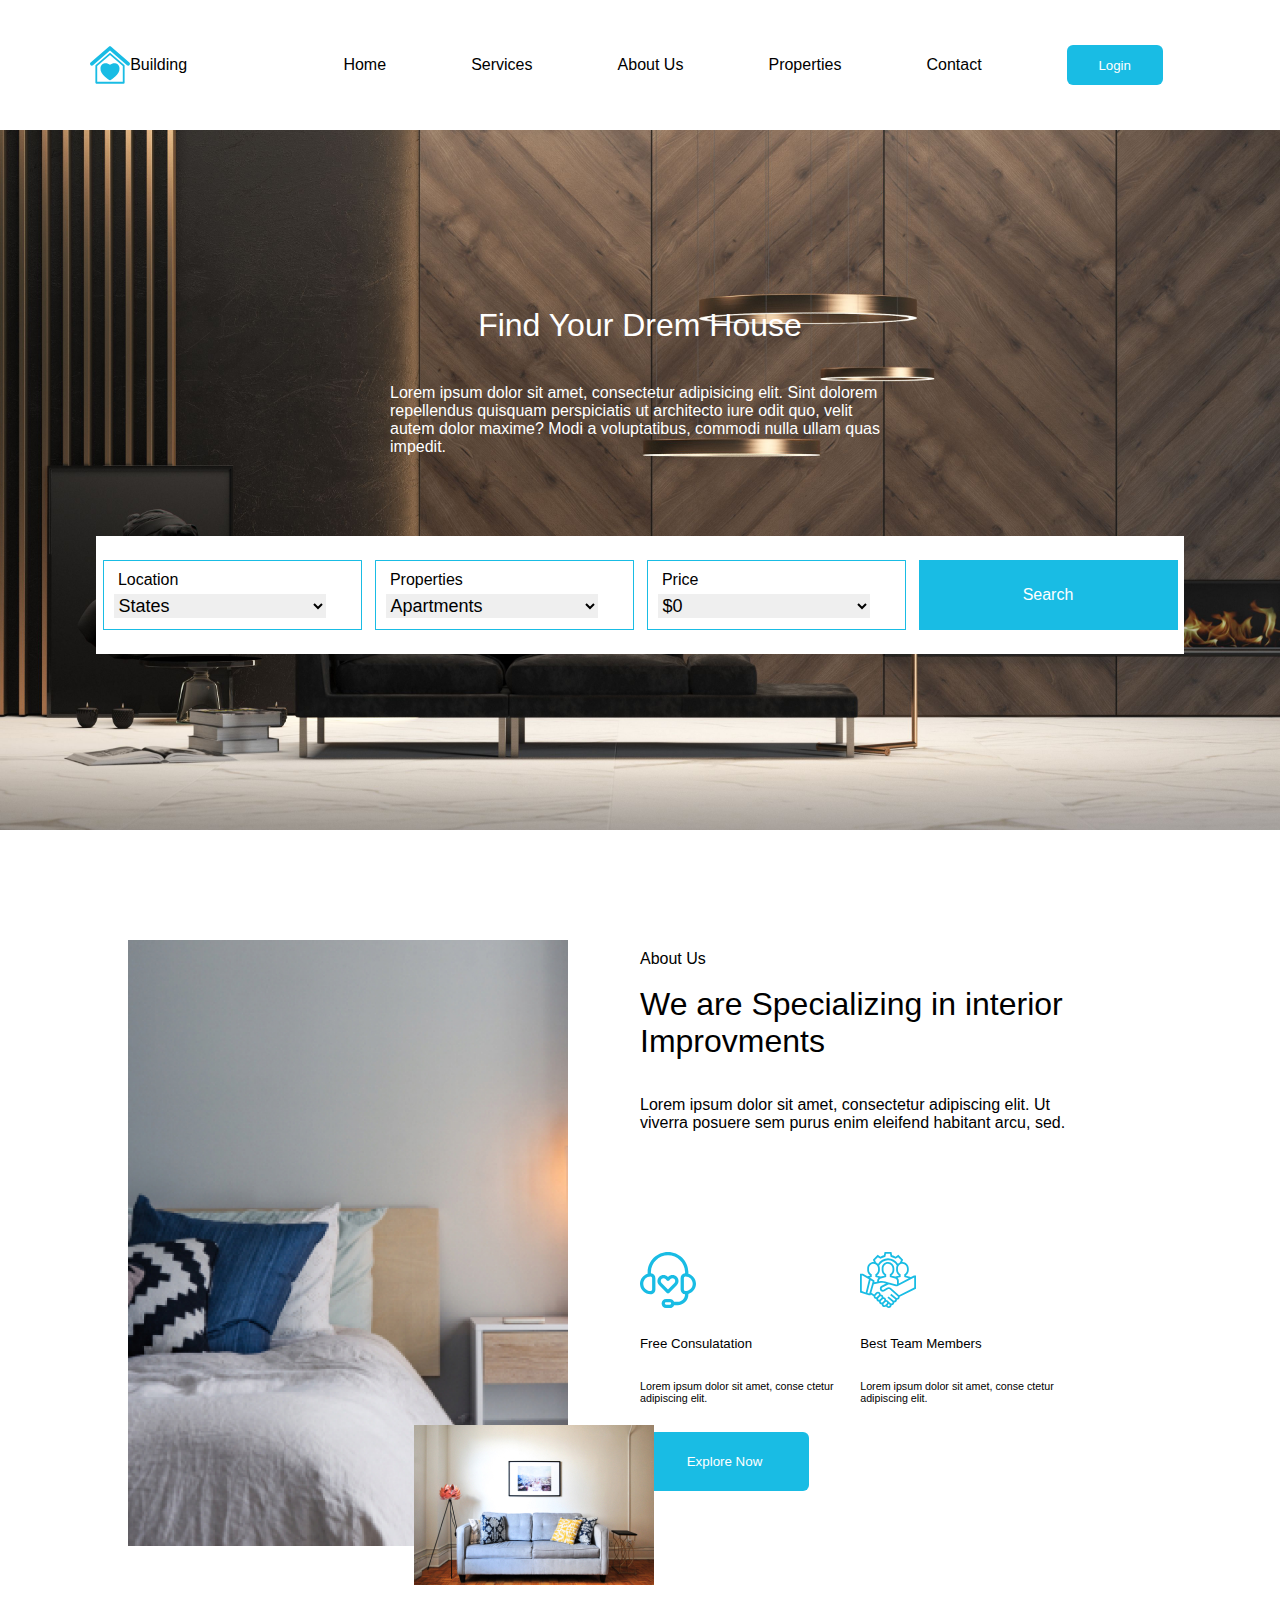
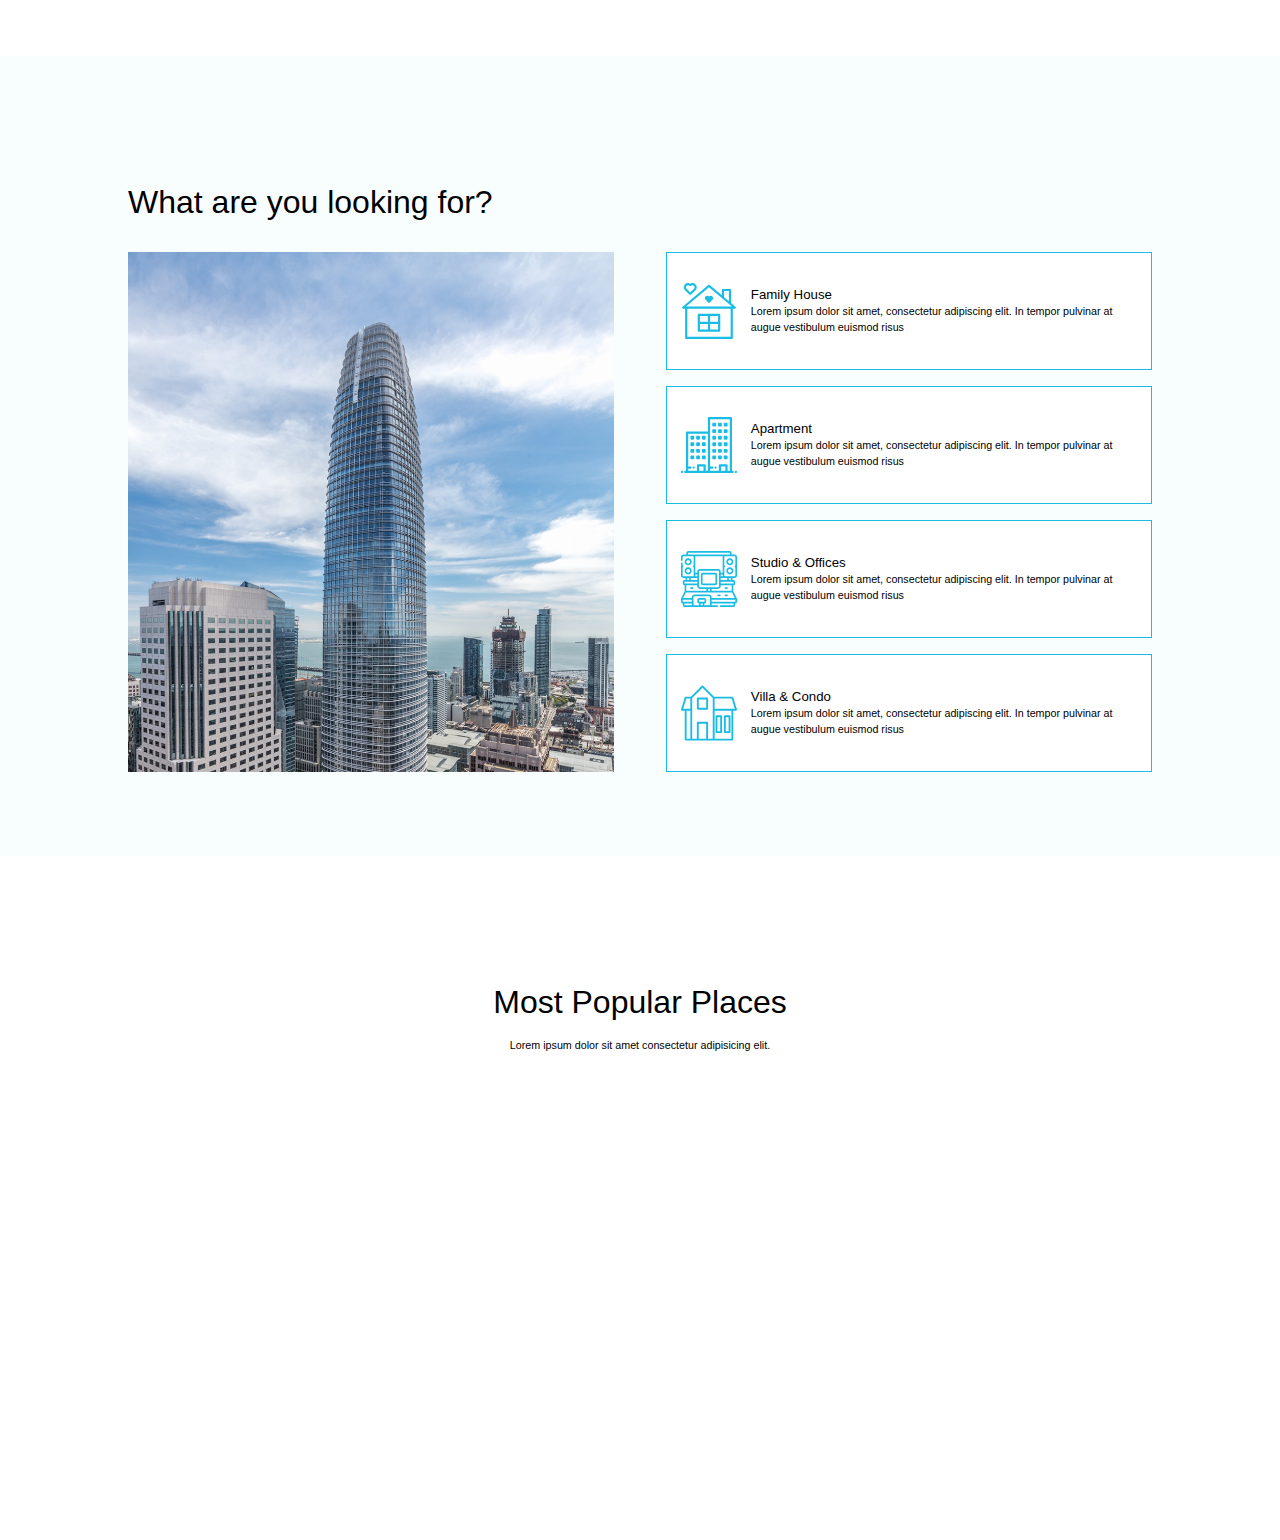
==== cssfigma.html @ 84c7bec8 "popular places section started" ====
<!DOCTYPE html>
<html lang="en">
  <head>
    <meta charset="UTF-8" />
    <meta name="viewport" content="width=device-width, initial-scale=1.0" />
    <title>Figma Project 1</title>
    <link rel="preconnect" href="https://fonts.googleapis.com" />
    <link rel="preconnect" href="https://fonts.gstatic.com" crossorigin />
    <link
      href="https://fonts.googleapis.com/css2?family=Rubik:wght@300&display=swap"
      rel="stylesheet"
    />
    <link rel="stylesheet" href="./cssfigma.css" />
  </head>
  <body>
    <div class="container">
      <!-- Navbar -->
      <div class="navbar">
        <div class="logo">
          <img src="./huoseLogo.svg" alt="logo" />
          Building
        </div>
        <div class="menu">
          <div class="navMenu">Home</div>
          <div class="navMenu">Services</div>
          <div class="navMenu">About Us</div>
          <div class="navMenu">Properties</div>
          <div class="navMenu">Contact</div>
          <button type="submit" class="genericButton">Login</button>
        </div>
      </div>

      <!-- Navbar end -->
      <!-- Header -->
      <div class="header">
        <div class="headerText">
          <h1>Find Your Drem House</h1>
          <p>
            Lorem ipsum dolor sit amet, consectetur adipisicing elit. Sint
            dolorem repellendus quisquam perspiciatis ut architecto iure odit
            quo, velit autem dolor maxime? Modi a voluptatibus, commodi nulla
            ullam quas impedit.
          </p>
        </div>
        <div class="searchdiv">
          <div class="sort1">
            <p>Location</p>
            <select class="selectLocation">
              <option value="1">California</option>
              <option value="2">Colorado</option>
              <option value="3">Washington</option>
              <option value="4" selected>States</option>
            </select>
          </div>
          <div class="sort1">
            <p>Properties</p>
            <select class="selectLocation">
              <option value="1">Delux</option>
              <option value="2">Luxury</option>
              <option value="3">Studio</option>
              <option value="4" selected>Apartments</option>
            </select>
          </div>
          <div class="sort1">
            <p>Price</p>
            <select class="selectLocation">
              <option value="1">$10,000-$12,000</option>
              <option value="2">$13,000-$15,000</option>
              <option value="3">$16,000-$20,000</option>
              <option value="4" selected>$0</option>
            </select>
          </div>
          <div class="searchBtn">Search</div>
        </div>
      </div>
      <!-- Header ends -->
      <!-- About Us -->
      <div class="aboutUs">
        <div class="about">
          <div class="aboutLeft">
            <div class="leftMini"></div>
          </div>
          <div div class="aboutRight">
            <p>About Us</p>
            <div class="rightUp">
              <br />
              <h1>We are Specializing in interior Improvments</h1>
              <br />
              <br />
              Lorem ipsum dolor sit amet, consectetur adipiscing elit. Ut
              viverra posuere sem purus enim eleifend habitant arcu, sed.
            </div>
            <div class="rightBtm">
              <div class="bottomRight">
                <img
                  class="supportsvg"
                  src="./support 1.svg"
                  alt="Support svg"
                />
                <h5>Free Consulatation</h5>
                <h6>
                  Lorem ipsum dolor sit amet, conse ctetur adipiscing elit.
                </h6>
                <button type="button" id="cons" class="genericButton">
                  Explore Now
                </button>
              </div>
              <div class="bottomRight">
                <img id="spt" src="./team 1.svg" alt="Team svg" />
                <h5>Best Team Members</h5>
                <h6>
                  Lorem ipsum dolor sit amet, conse ctetur adipiscing elit.
                </h6>
              </div>
            </div>
          </div>
        </div>
      </div>
      <!-- About Us ends -->
      <!-- What r u looking for start -->
      <div class="lookingFor">
        <h1>What are you looking for?</h1>
        <div class="lookingforInfo">
          <div class="lookLeft"></div>
          <div class="lookRight">
            <div class="houseInfo">
              <img
                class="supportsvg"
                src="./FamilyHouse.svg"
                alt="Family House"
              />
              <div class="innerLooking">
                <h5>Family House</h5>
                <h6>
                  Lorem ipsum dolor sit amet, consectetur adipiscing elit. In
                  tempor pulvinar at augue vestibulum euismod risus
                </h6>
              </div>
            </div>
            <div class="houseInfo">
              <img class="supportsvg" src="./Apartments.svg" alt="Apartments" />
              <div class="innerLooking">
                <h5>Apartment</h5>
                <h6>
                  Lorem ipsum dolor sit amet, consectetur adipiscing elit. In
                  tempor pulvinar at augue vestibulum euismod risus
                </h6>
              </div>
            </div>
            <div class="houseInfo">
              <img class="supportsvg" src="./StudioApt.svg" alt="Studio" />
              <div class="innerLooking">
                <h5>Studio & Offices</h5>
                <h6>
                  Lorem ipsum dolor sit amet, consectetur adipiscing elit. In
                  tempor pulvinar at augue vestibulum euismod risus
                </h6>
              </div>
            </div>
            <div class="houseInfo">
              <img class="supportsvg" src="./Villa.svg" alt="Villa" />
              <div class="innerLooking">
                <h5>Villa & Condo</h5>
                <h6>
                  Lorem ipsum dolor sit amet, consectetur adipiscing elit. In
                  tempor pulvinar at augue vestibulum euismod risus
                </h6>
              </div>
            </div>
          </div>
        </div>
      </div>
      <!-- what r u looking for end -->
      <!-- Most Popular Places started -->
      <div class="popularPlaces">
        <h1>Most Popular Places</h1>
        <br />
        <h6>Lorem ipsum dolor sit amet consectetur adipisicing elit.</h6>
      </div>
      <!-- Most Popular Places ended -->
    </div>
  </body>
</html>
---- cssfigma.css ----
* {
  padding: 0;
  margin: 0;
  box-sizing: border-box;
  font-family: "Roboto", sans-serif;
  font-weight: normal;
}
.container {
  width: 100%;
  height: 100%;
  display: flex;
  flex-direction: column;
}
.navbar {
  display: flex;
  width: 100%;
  height: 130px;
  /* align-items: center;
  justify-content: space-around;
  font-weight: 300;
  /* flex: 1; */
  /* gap: 40px; */
  display: flex;
  padding: 2%;
  /* background-color: #8ad1e2; */
}
.logo {
  flex: 1;
  display: flex;
  align-items: center;
  justify-content: center;
}
.menu {
  display: flex;
  flex: 4;
  flex-direction: row;
  align-items: center;
  padding: 0 4%;
  justify-content: space-around;
}

.genericButton {
  width: 96px;
  height: 40px;
  border-radius: 6px;
  outline: none;
  border: none;
  background-color: #19bce4;
  color: #fff;
}
.header {
  width: 100%;
  height: 700px;
  background-image: url(./newfig1.jpeg);
  background-size: cover;
  /* position: relative; */
  color: #fff;
  display: flex;
  flex-direction: column;
  justify-content: center;
  align-items: center;
  gap: 80px;
}
.headerText {
  /* margin-top: -200px; */
  display: flex;
  flex-direction: column;
  justify-content: center;
  align-items: center;
  width: 500px;
  flex-wrap: wrap;
  gap: 40px;
}
.searchdiv {
  width: 85%;
  display: flex;
  /* margin-top: 100px; */
  height: 118px;
  background-color: #fff;
  align-items: center;
  color: #000;
  justify-content: space-around;
}
.searchBtn {
  width: 259px;
  height: 70px;
  display: flex;
  justify-content: center;
  align-items: center;
  background: #19bce4;
  color: #fff;
}
#cons {
  width: 169px;
  height: 59px;
}
.sort1 {
  border: 0.5px solid #19bce4;
  width: 259px;
  height: 70px;
  display: flex;
  flex-direction: column;
  justify-content: center;
  align-items: flex-start;
  padding: 1%;
  gap: 5px;
  border-radius: 0.5px;
}
.sort1 > p {
  margin-left: 1.5%;
}
.selectLocation {
  outline: none;
  border: none;
  flex: 1;
  font-size: 18px;
  width: 90%;
  padding: 0px;
}
.aboutUs {
  width: 100%;
  height: 826px;
  display: flex;
  justify-content: center;
  align-items: center;
}
.about {
  width: 80%;
  height: 606px;

  display: flex;
  flex-direction: row;
}
.aboutLeft {
  background-image: url(./interior.jpg);
  background-size: cover;
  flex: 1;
  background-repeat: no-repeat;
  position: relative;
}
.leftMini {
  position: absolute;
  background-image: url(./smalljp.jpg);
  background-size: cover;
  width: 240px;
  height: 160px;
  top: 80%;
  left: 65%;
}
.aboutRight {
  flex: 1;
  padding: 1% 7%;
  display: flex;
  flex-direction: column;
}
.rightUp {
  flex: 1;
  flex-wrap: wrap;
}
.rightBtm {
  display: flex;
  flex-direction: row;
  flex: 1;
}
.bottomRight {
  flex: 1;
  display: flex;
  flex-direction: column;
  gap: 10%;
}

.supportsvg {
  width: 56px;
  height: 56px;
}
#spt {
  width: 56px;
  height: 56px;
}
.lookingFor {
  width: 100%;
  height: 800px;
  background-color: #f8fdfe;
  padding: 10% 10% 5% 10%;
}
.lookingforInfo {
  width: 100%;
  height: 520px;
  margin-top: 3%;
  /* background: #000; */
  display: flex;
  flex-direction: row;
  gap: 5%;
}
.lookLeft {
  flex: 1;
  background-image: url(./R.jpeg);
  background-size: cover;
  background-repeat: no-repeat;
}
.lookRight {
  flex: 1;
  display: flex;
  flex-direction: column;
  justify-content: space-between;
}
.houseInfo {
  width: 100%;
  height: 118px;
  background: #fff;
  border: 0.5px solid #19bce4;
  display: flex;
  align-items: center;
  padding: 3%;
  gap: 3%;
}
.innerLooking {
  width: 80%;
  display: flex;
  flex-direction: column;
  justify-content: center;
  height: 85%;
  line-height: 100%;
}
.popularPlaces {
  width: 100%;
  height: 684px;
  padding: 10%;
  text-align: center;
}
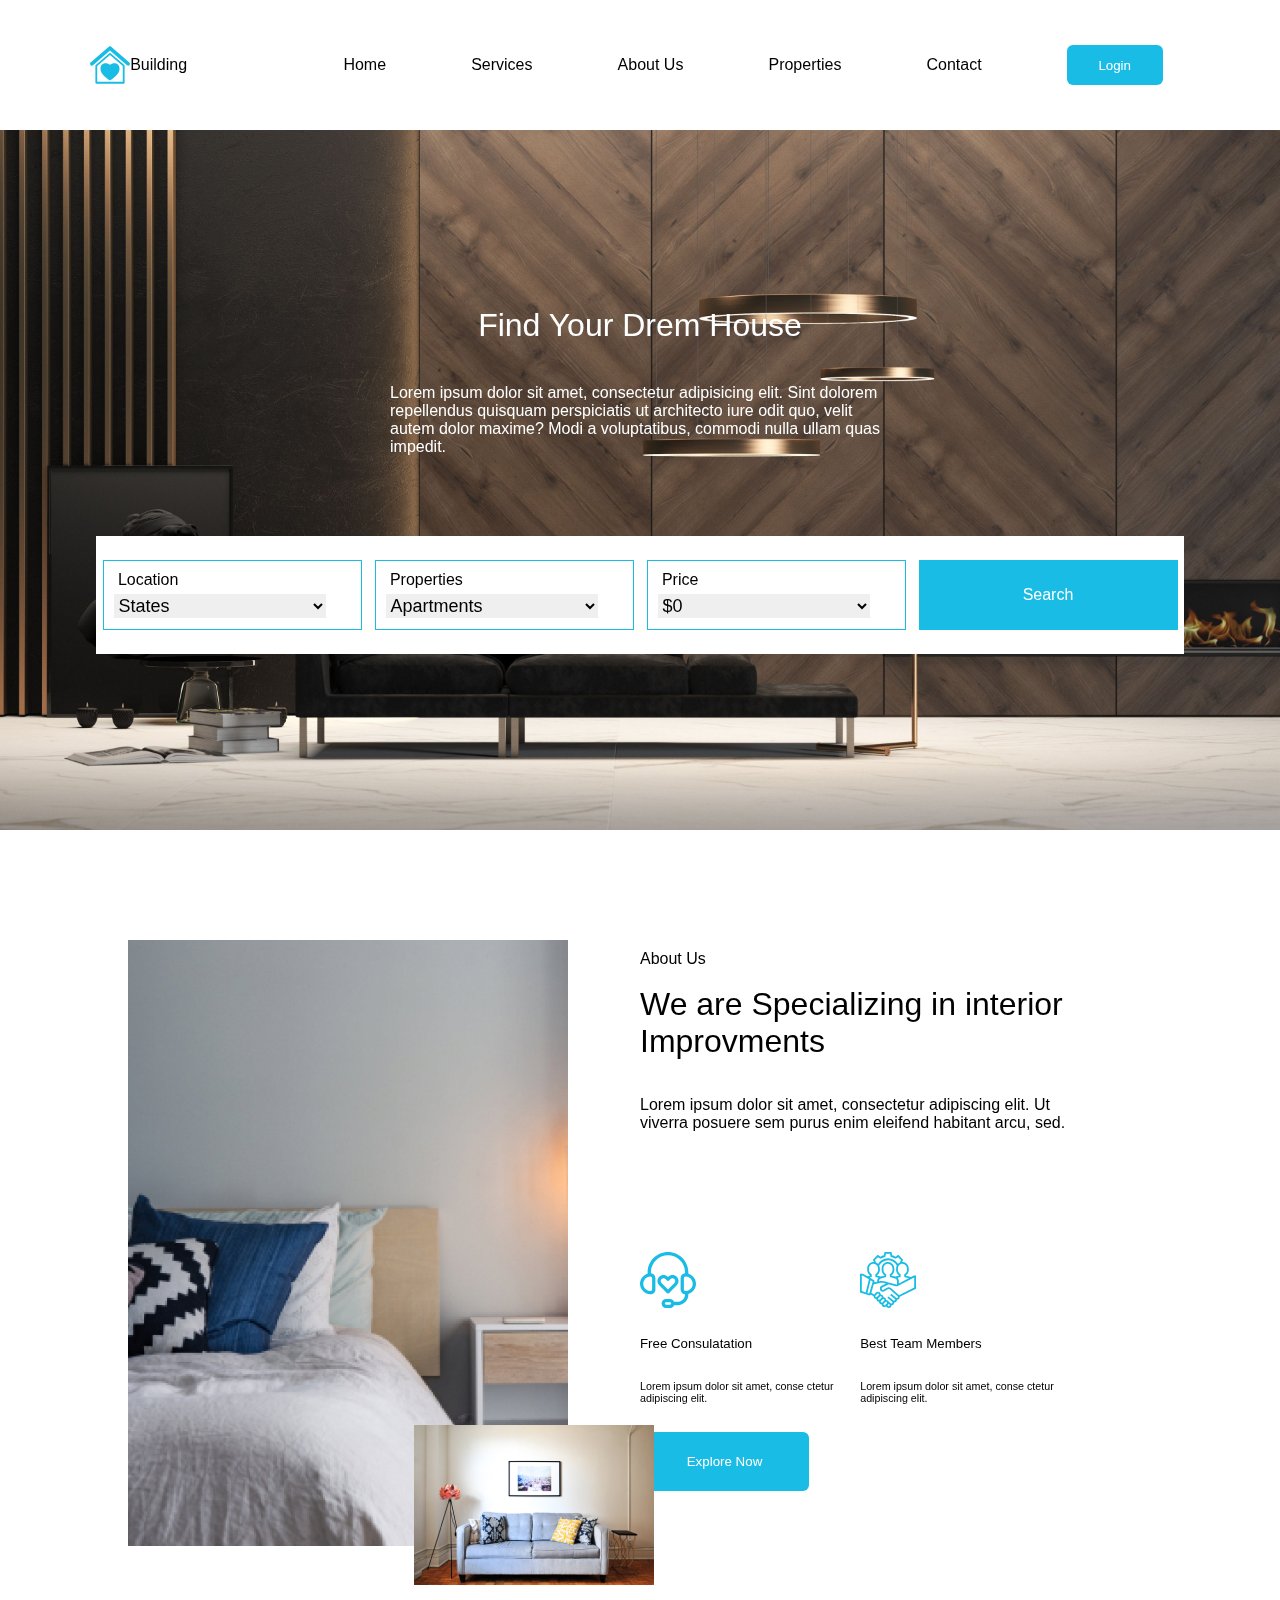
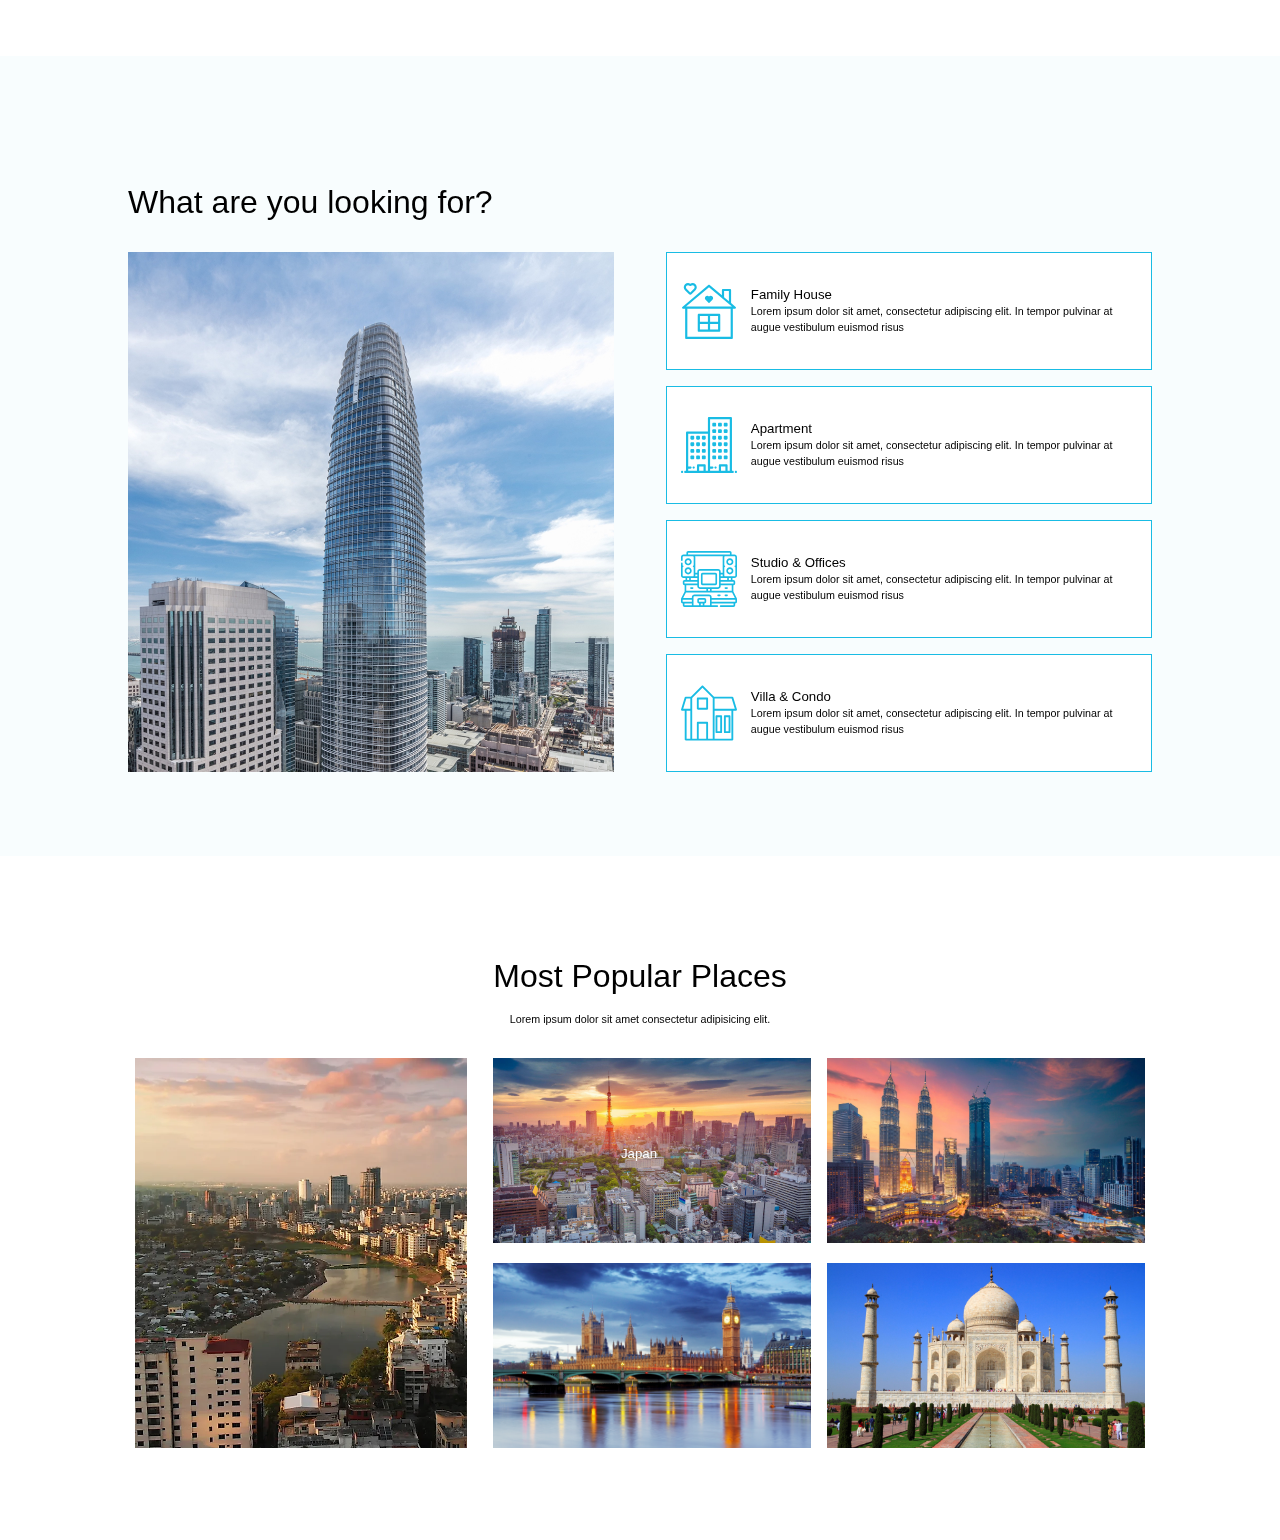
==== commit 5e115ed7: "cities editing" ====
--- a/cssfigma.html
+++ b/cssfigma.html
@@ -176,6 +176,23 @@
         <h1>Most Popular Places</h1>
         <br />
         <h6>Lorem ipsum dolor sit amet consectetur adipisicing elit.</h6>
+        <div class="cities">
+          <div class="citiesLeft"></div>
+          <div class="citiesRight">
+            <div class="top">
+              <div id="japan" class="ctyinfo">
+                <div class="blur">
+                  <h5>Japan</h5>
+                </div>
+              </div>
+              <div id="malasia" class="ctyinfo"></div>
+            </div>
+            <div class="btm">
+              <div id="london" class="ctyinfo"></div>
+              <div id="india" class="ctyinfo"></div>
+            </div>
+          </div>
+        </div>
       </div>
       <!-- Most Popular Places ended -->
     </div>
--- a/cssfigma.css
+++ b/cssfigma.css
@@ -225,6 +225,87 @@
 .popularPlaces {
   width: 100%;
   height: 684px;
+  padding: 8%;
+  text-align: center;
+}
+.cities {
+  width: 100%;
+  height: 95%;
+  display: flex;
+  flex-direction: row;
+  padding: 3%;
+  gap: 2.5%;
+}
+.citiesLeft {
+  flex: 1;
   padding: 10%;
-  text-align: center;
-}
+  background-image: url(./bangladesh.webp);
+  background-size: cover;
+  background-repeat: no-repeat;
+  gap: 10%;
+  position: relative;
+}
+.citiesRight {
+  flex: 5;
+
+  display: flex;
+  flex-direction: column;
+  gap: 5%;
+}
+.top {
+  display: flex;
+  flex-direction: row;
+  flex: 1;
+  gap: 2.5%;
+}
+.btm {
+  flex: 1;
+  display: flex;
+  flex-direction: row;
+  gap: 2.5%;
+}
+.ctyinfo {
+  width: 100%;
+  height: 100%;
+  flex: 1;
+}
+#japan {
+  background-image: url(./Japan.jpeg);
+  background-size: cover;
+  background-repeat: no-repeat;
+  position: relative;
+}
+#malasia {
+  background-image: url(./Malasia.jpeg);
+  background-size: cover;
+  background-repeat: no-repeat;
+  position: relative;
+}
+#london {
+  background-image: url(./London.jpeg);
+  background-size: cover;
+  background-repeat: no-repeat;
+  position: relative;
+}
+#india {
+  background-image: url(./tajmahal.jpeg);
+  background-size: cover;
+  background-repeat: no-repeat;
+  position: relative;
+}
+.blur {
+  /* Glassmorphism card effect */
+  display: flex;
+  align-items: center;
+  justify-content: center;
+  line-height: 3%;
+  color: #fff;
+  margin-top: 30%;
+  margin-left: 40%;
+  position: absolute;
+  backdrop-filter: blur(7px) saturate(153%);
+  -webkit-backdrop-filter: blur(7px) saturate(153%);
+  background-color: rgba(143, 150, 160, 0.63);
+  border-radius: 12px;
+  border: 1px solid rgba(255, 255, 255, 0.125);
+}
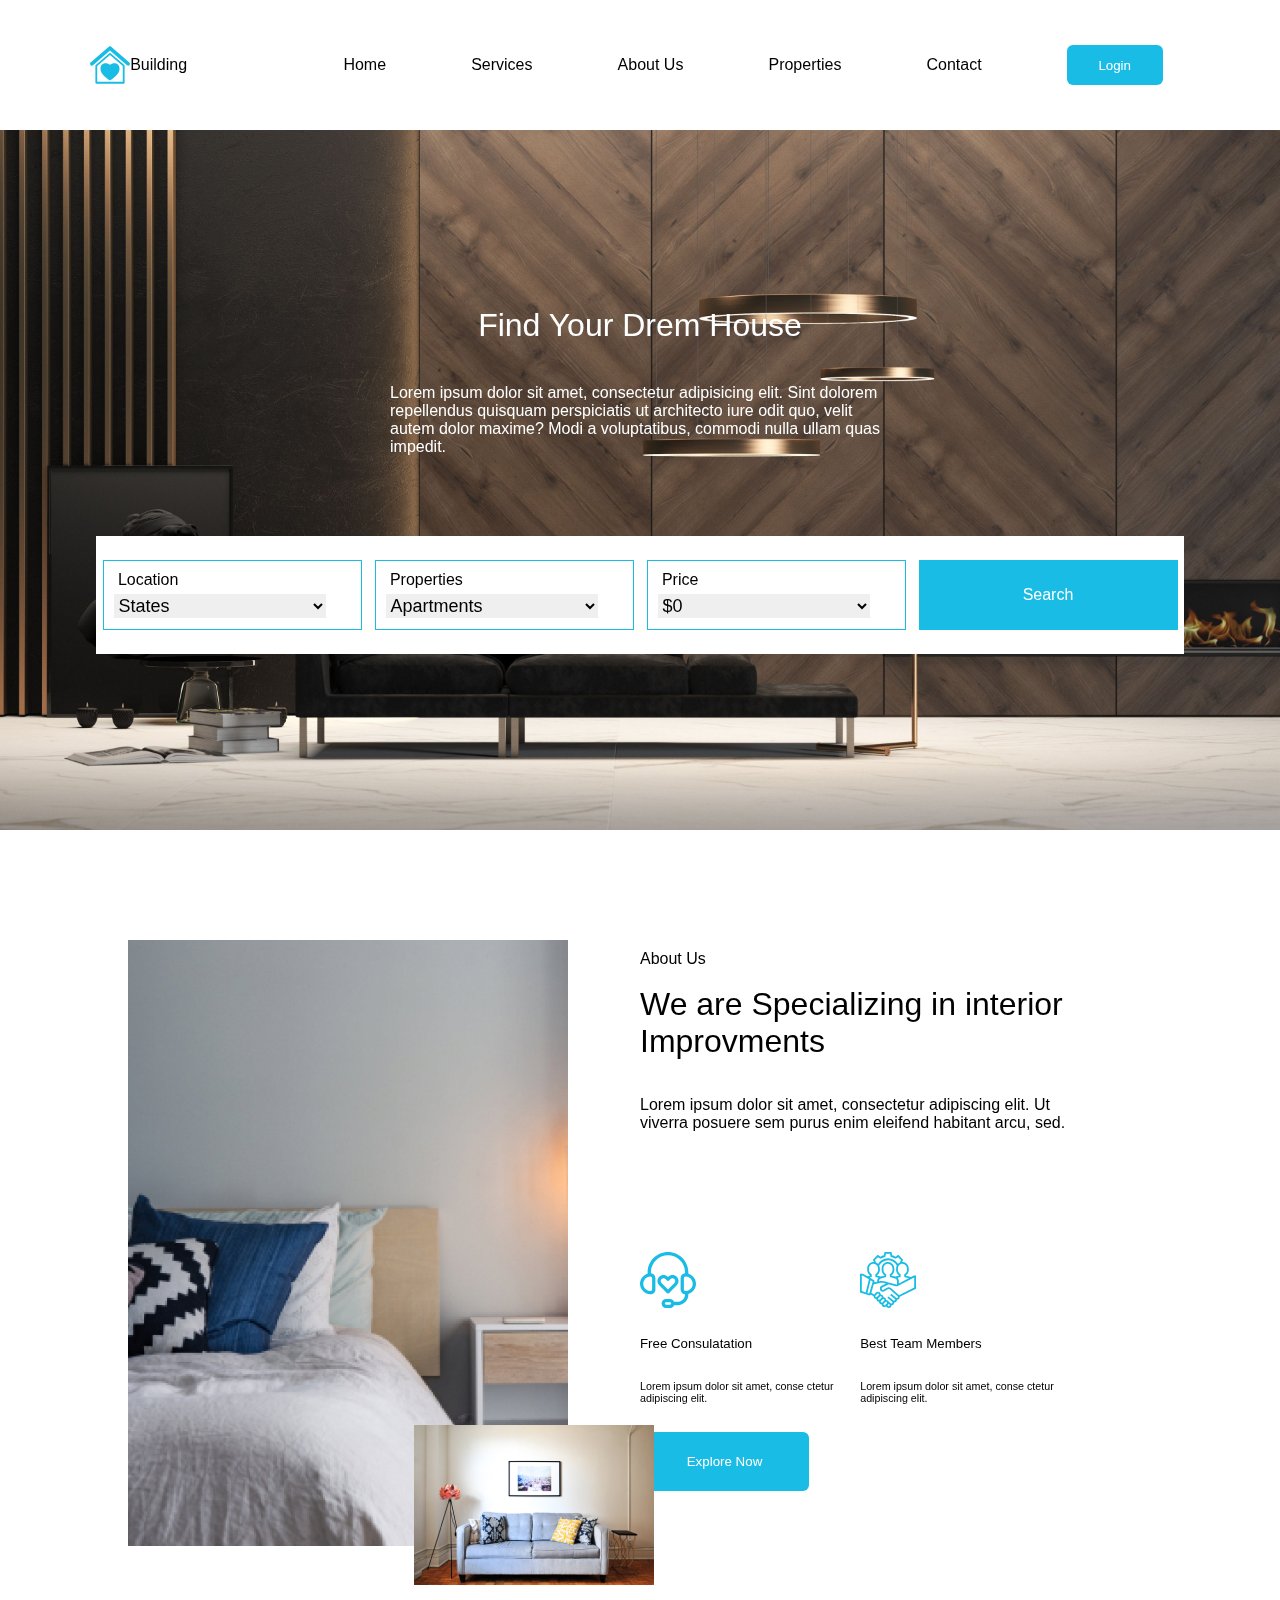
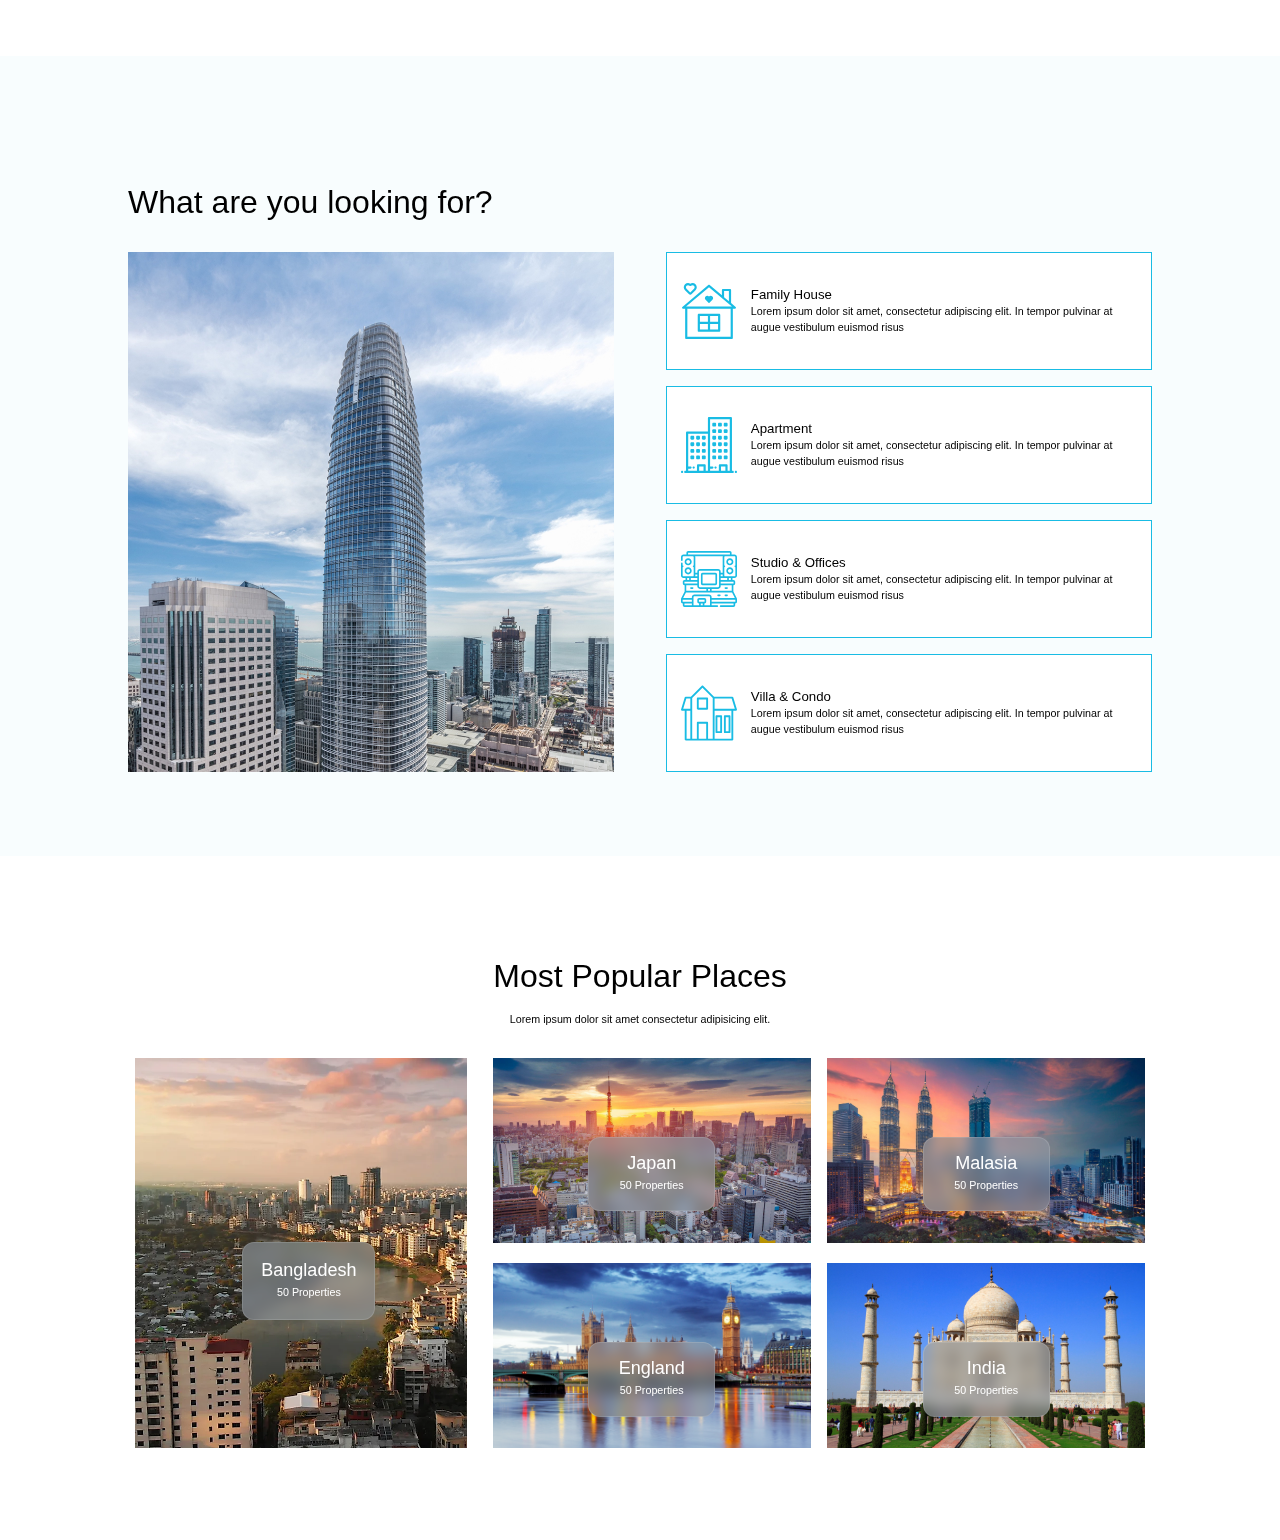
==== commit 3edf290a: "most popular places section is done" ====
--- a/cssfigma.html
+++ b/cssfigma.html
@@ -177,19 +177,40 @@
         <br />
         <h6>Lorem ipsum dolor sit amet consectetur adipisicing elit.</h6>
         <div class="cities">
-          <div class="citiesLeft"></div>
+          <div class="citiesLeft">
+            <div id="bangladesh" class="blur">
+              <h5 style="font-size: 18px">Bangladesh</h5>
+              <h6>50 Properties</h6>
+            </div>
+          </div>
           <div class="citiesRight">
             <div class="top">
               <div id="japan" class="ctyinfo">
                 <div class="blur">
-                  <h5>Japan</h5>
-                </div>
-              </div>
-              <div id="malasia" class="ctyinfo"></div>
+                  <h5 style="font-size: 18px">Japan</h5>
+                  <h6>50 Properties</h6>
+                </div>
+              </div>
+              <div id="malasia" class="ctyinfo">
+                <div class="blur">
+                  <h5 style="font-size: 18px">Malasia</h5>
+                  <h6>50 Properties</h6>
+                </div>
+              </div>
             </div>
             <div class="btm">
-              <div id="london" class="ctyinfo"></div>
-              <div id="india" class="ctyinfo"></div>
+              <div id="london" class="ctyinfo">
+                <div class="blur">
+                  <h5 style="font-size: 18px">England</h5>
+                  <h6>50 Properties</h6>
+                </div>
+              </div>
+              <div id="india" class="ctyinfo">
+                <div class="blur">
+                  <h5 style="font-size: 18px">India</h5>
+                  <h6>50 Properties</h6>
+                </div>
+              </div>
             </div>
           </div>
         </div>
--- a/cssfigma.css
+++ b/cssfigma.css
@@ -5,6 +5,9 @@
   font-family: "Roboto", sans-serif;
   font-weight: normal;
 }
+.navMenu {
+  cursor: pointer;
+}
 .container {
   width: 100%;
   height: 100%;
@@ -29,6 +32,7 @@
   display: flex;
   align-items: center;
   justify-content: center;
+  cursor: pointer;
 }
 .menu {
   display: flex;
@@ -47,6 +51,7 @@
   border: none;
   background-color: #19bce4;
   color: #fff;
+  cursor: pointer;
 }
 .header {
   width: 100%;
@@ -89,6 +94,7 @@
   align-items: center;
   background: #19bce4;
   color: #fff;
+  cursor: pointer;
 }
 #cons {
   width: 169px;
@@ -116,6 +122,7 @@
   font-size: 18px;
   width: 90%;
   padding: 0px;
+  cursor: pointer;
 }
 .aboutUs {
   width: 100%;
@@ -167,6 +174,7 @@
   display: flex;
   flex-direction: column;
   gap: 10%;
+  cursor: pointer;
 }
 
 .supportsvg {
@@ -213,6 +221,7 @@
   align-items: center;
   padding: 3%;
   gap: 3%;
+  cursor: pointer;
 }
 .innerLooking {
   width: 80%;
@@ -294,18 +303,26 @@
   position: relative;
 }
 .blur {
-  /* Glassmorphism card effect */
-  display: flex;
-  align-items: center;
-  justify-content: center;
-  line-height: 3%;
+  display: flex;
+  position: absolute;
+  flex-direction: column;
+  width: 40%;
+  height: 40%;
+  /* align-items: center; */
+  justify-content: center;
+  line-height: 140%;
   color: #fff;
-  margin-top: 30%;
-  margin-left: 40%;
+  margin-top: 25%;
+  margin-left: 30%;
   position: absolute;
   backdrop-filter: blur(7px) saturate(153%);
   -webkit-backdrop-filter: blur(7px) saturate(153%);
   background-color: rgba(143, 150, 160, 0.63);
   border-radius: 12px;
   border: 1px solid rgba(255, 255, 255, 0.125);
-}
+  cursor: pointer;
+}
+#bangladesh {
+  height: 20%;
+  margin-left: 2%;
+}
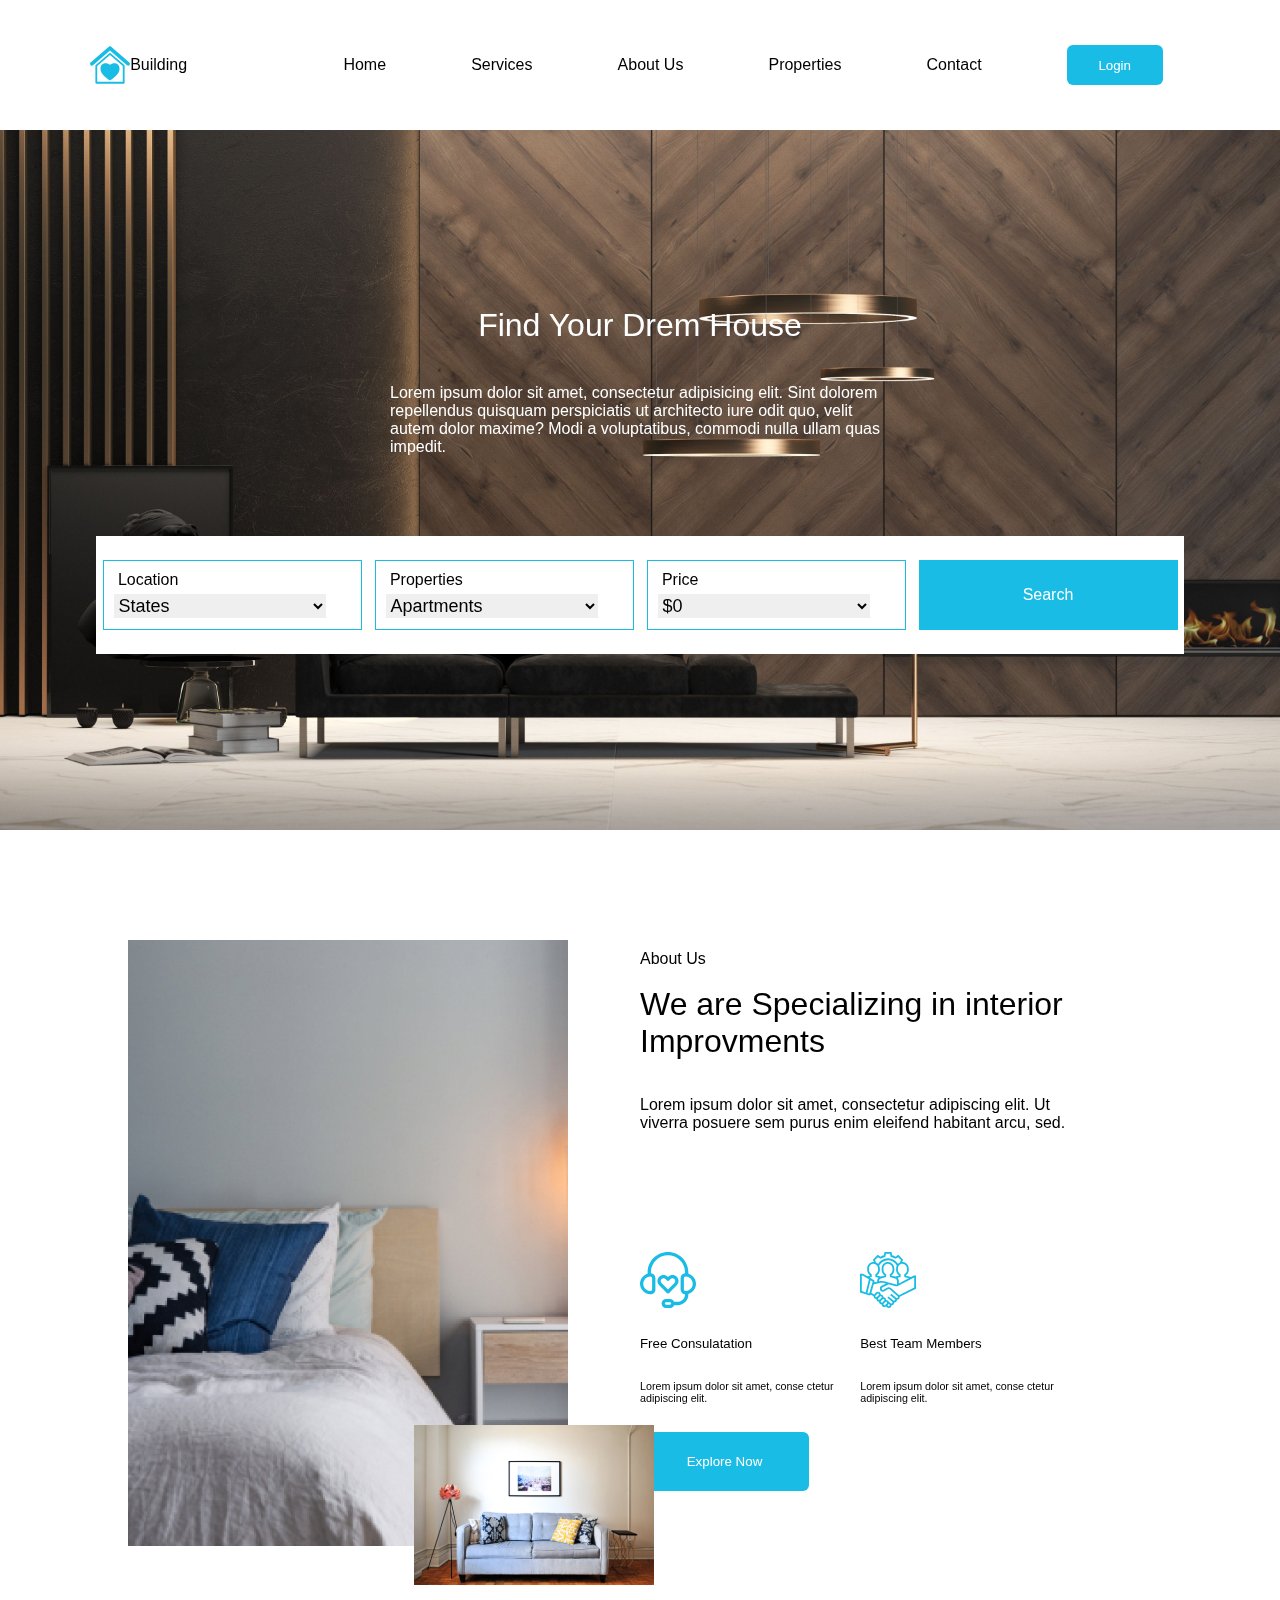
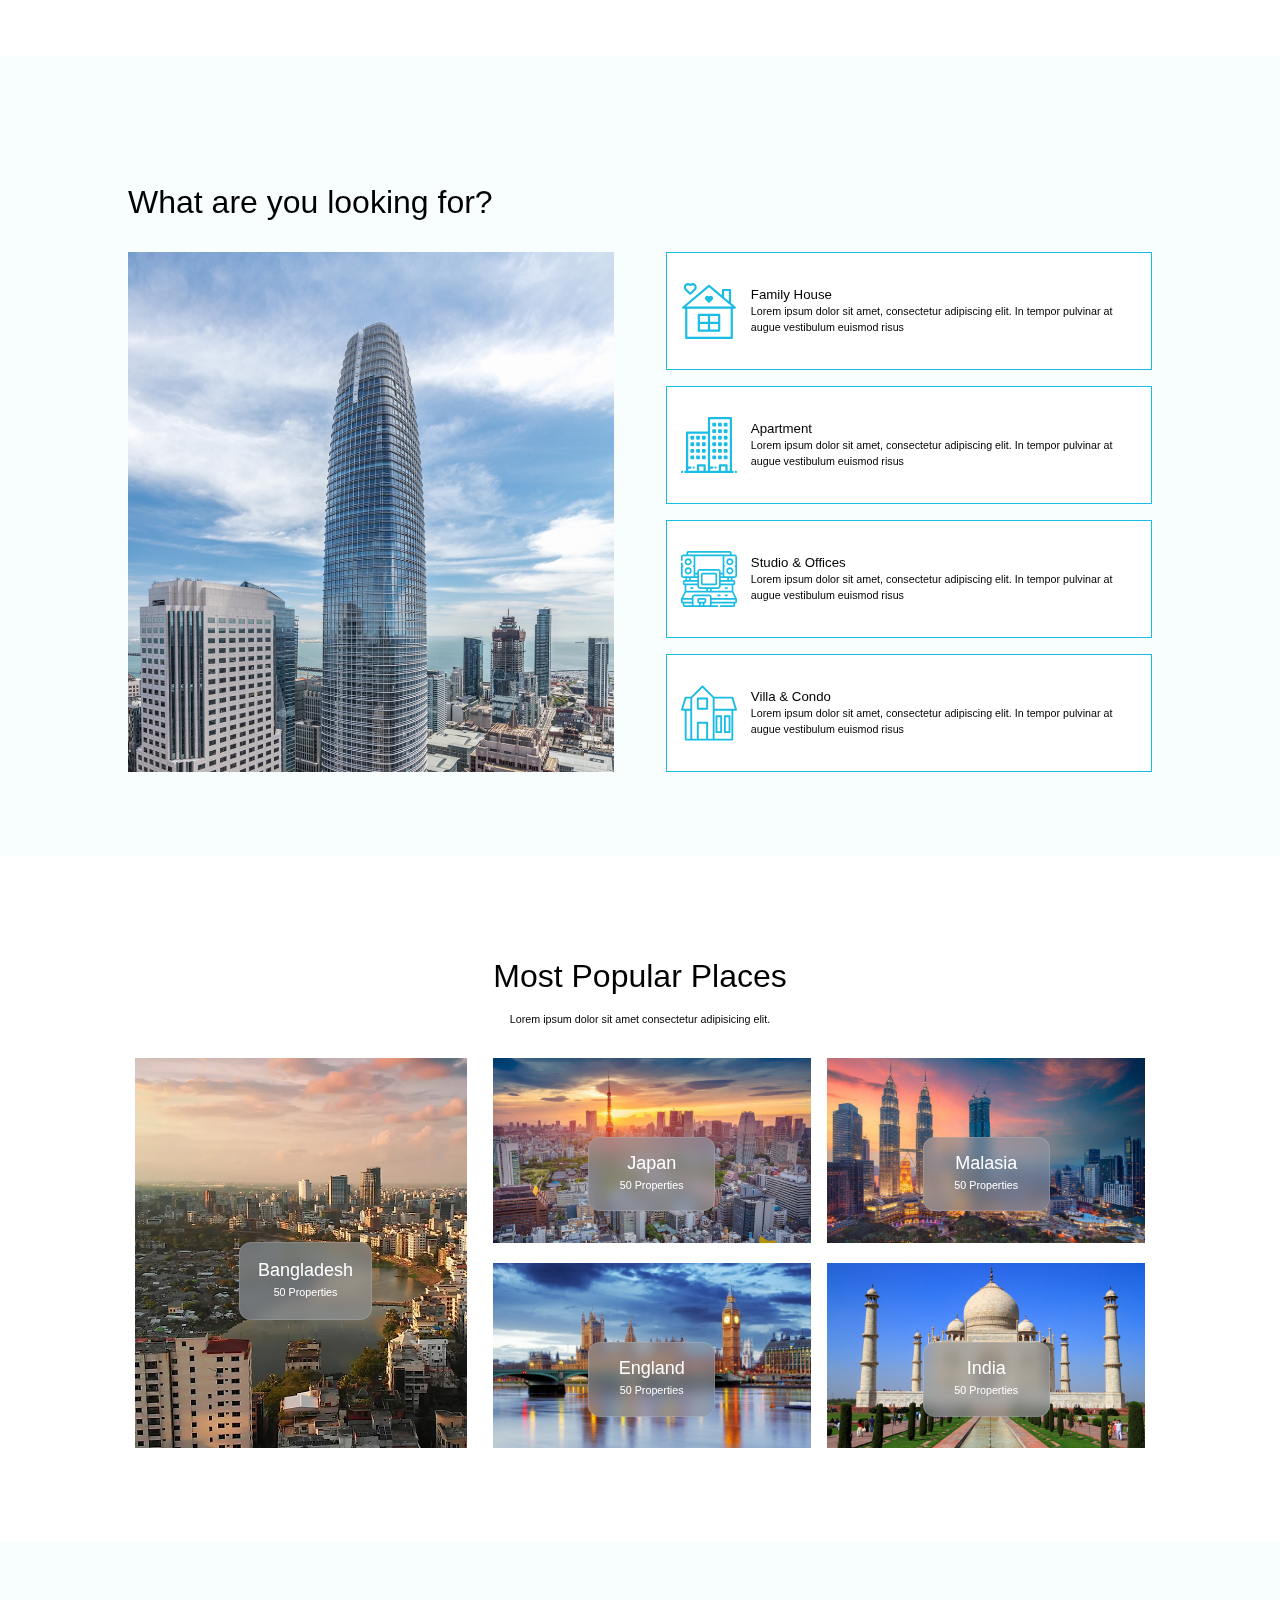
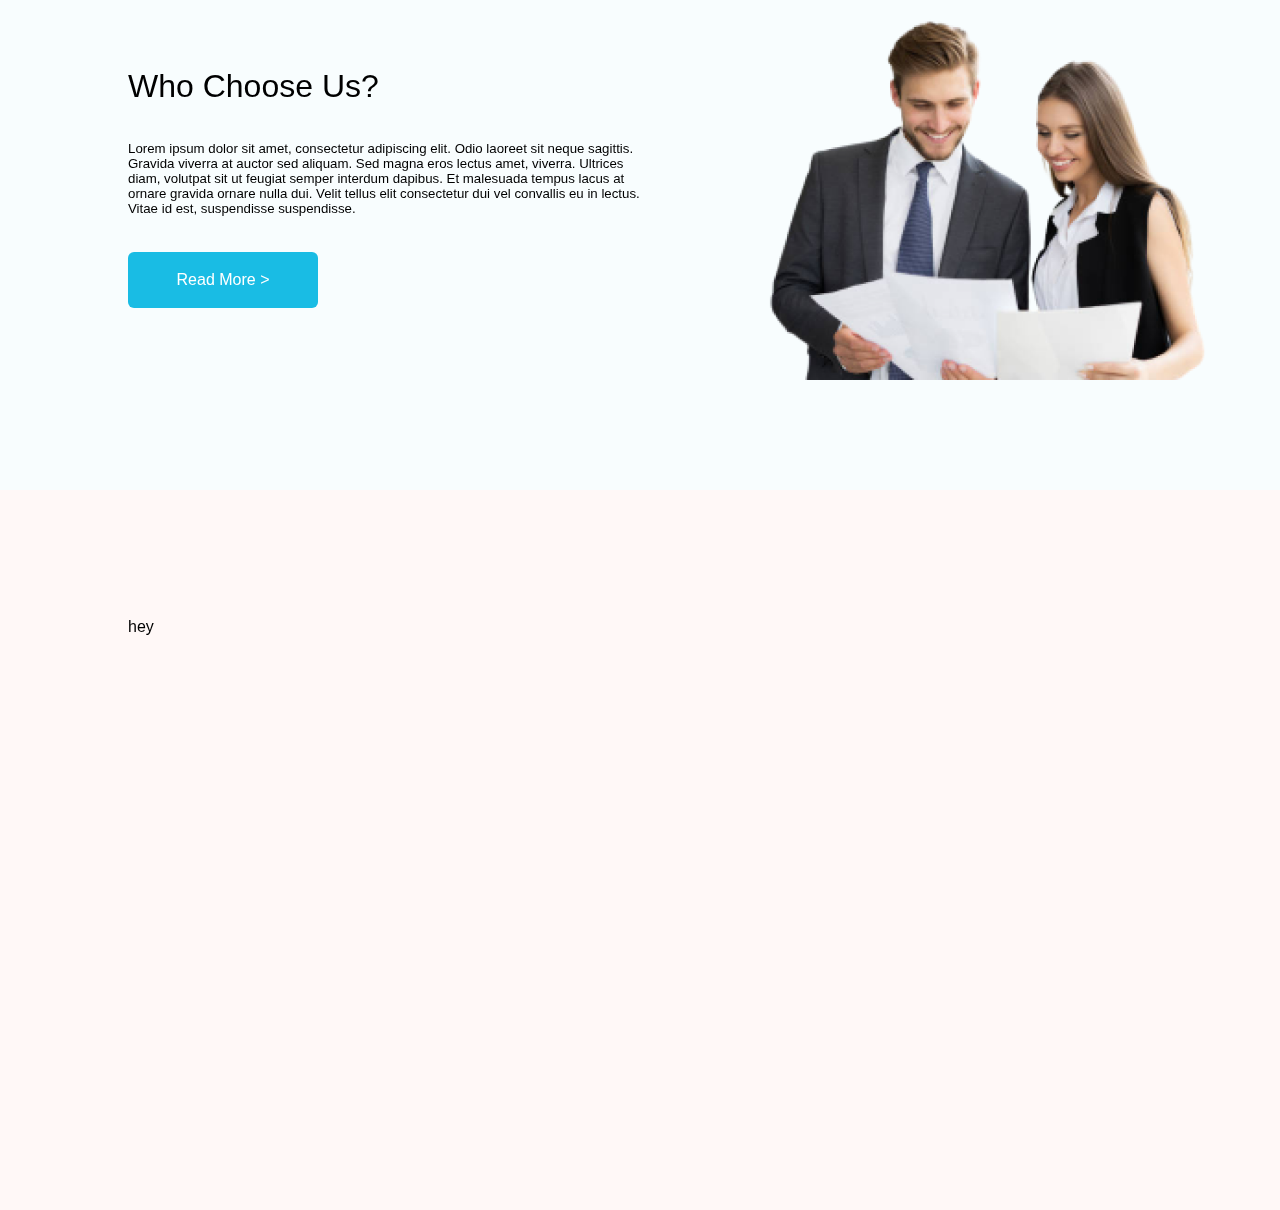
==== commit 4decfd08: "what they say" ====
--- a/cssfigma.html
+++ b/cssfigma.html
@@ -216,6 +216,29 @@
         </div>
       </div>
       <!-- Most Popular Places ended -->
+      <!-- Why choose us started -->
+      <div class="whyChoose">
+        <h1>Who Choose Us?</h1>
+        <br />
+        <br />
+        <h5 style="width: 50%">
+          Lorem ipsum dolor sit amet, consectetur adipiscing elit. Odio laoreet
+          sit neque sagittis. Gravida viverra at auctor sed aliquam. Sed magna
+          eros lectus amet, viverra. Ultrices diam, volutpat sit ut feugiat
+          semper interdum dapibus. Et malesuada tempus lacus at ornare gravida
+          ornare nulla dui. Velit tellus elit consectetur dui vel convallis eu
+          in lectus. Vitae id est, suspendisse suspendisse.
+        </h5>
+        <br /><br />
+        <div id="read" class="genericButton">Read More ></div>
+        <div class="team">
+          <img src="./whyChooseUs.png" alt="Team svg" class="team" />
+        </div>
+      </div>
+      <!-- Why choose us ended -->
+      <!-- What People says -->
+      <div class="peopleContainer">hey</div>
+      <!-- what people says end -->
     </div>
   </body>
 </html>
--- a/cssfigma.css
+++ b/cssfigma.css
@@ -18,14 +18,8 @@
   display: flex;
   width: 100%;
   height: 130px;
-  /* align-items: center;
-  justify-content: space-around;
-  font-weight: 300;
-  /* flex: 1; */
-  /* gap: 40px; */
   display: flex;
   padding: 2%;
-  /* background-color: #8ad1e2; */
 }
 .logo {
   flex: 1;
@@ -324,5 +318,33 @@
 }
 #bangladesh {
   height: 20%;
-  margin-left: 2%;
-}
+  margin-left: 1%;
+}
+.whyChoose {
+  display: flex;
+  flex-direction: column;
+  width: 100%;
+  height: 550px;
+  padding: 10%;
+  position: relative;
+  background: #f8fdfe;
+}
+#read {
+  height: 56px;
+  width: 190px;
+  display: flex;
+  justify-content: center;
+  align-items: center;
+}
+.team {
+  position: absolute;
+  width: 60%;
+  right: 3%;
+  bottom: 20%;
+}
+.peopleContainer {
+  width: 100%;
+  height: 720px;
+  padding: 10%;
+  background-color: #fff8f7;
+}
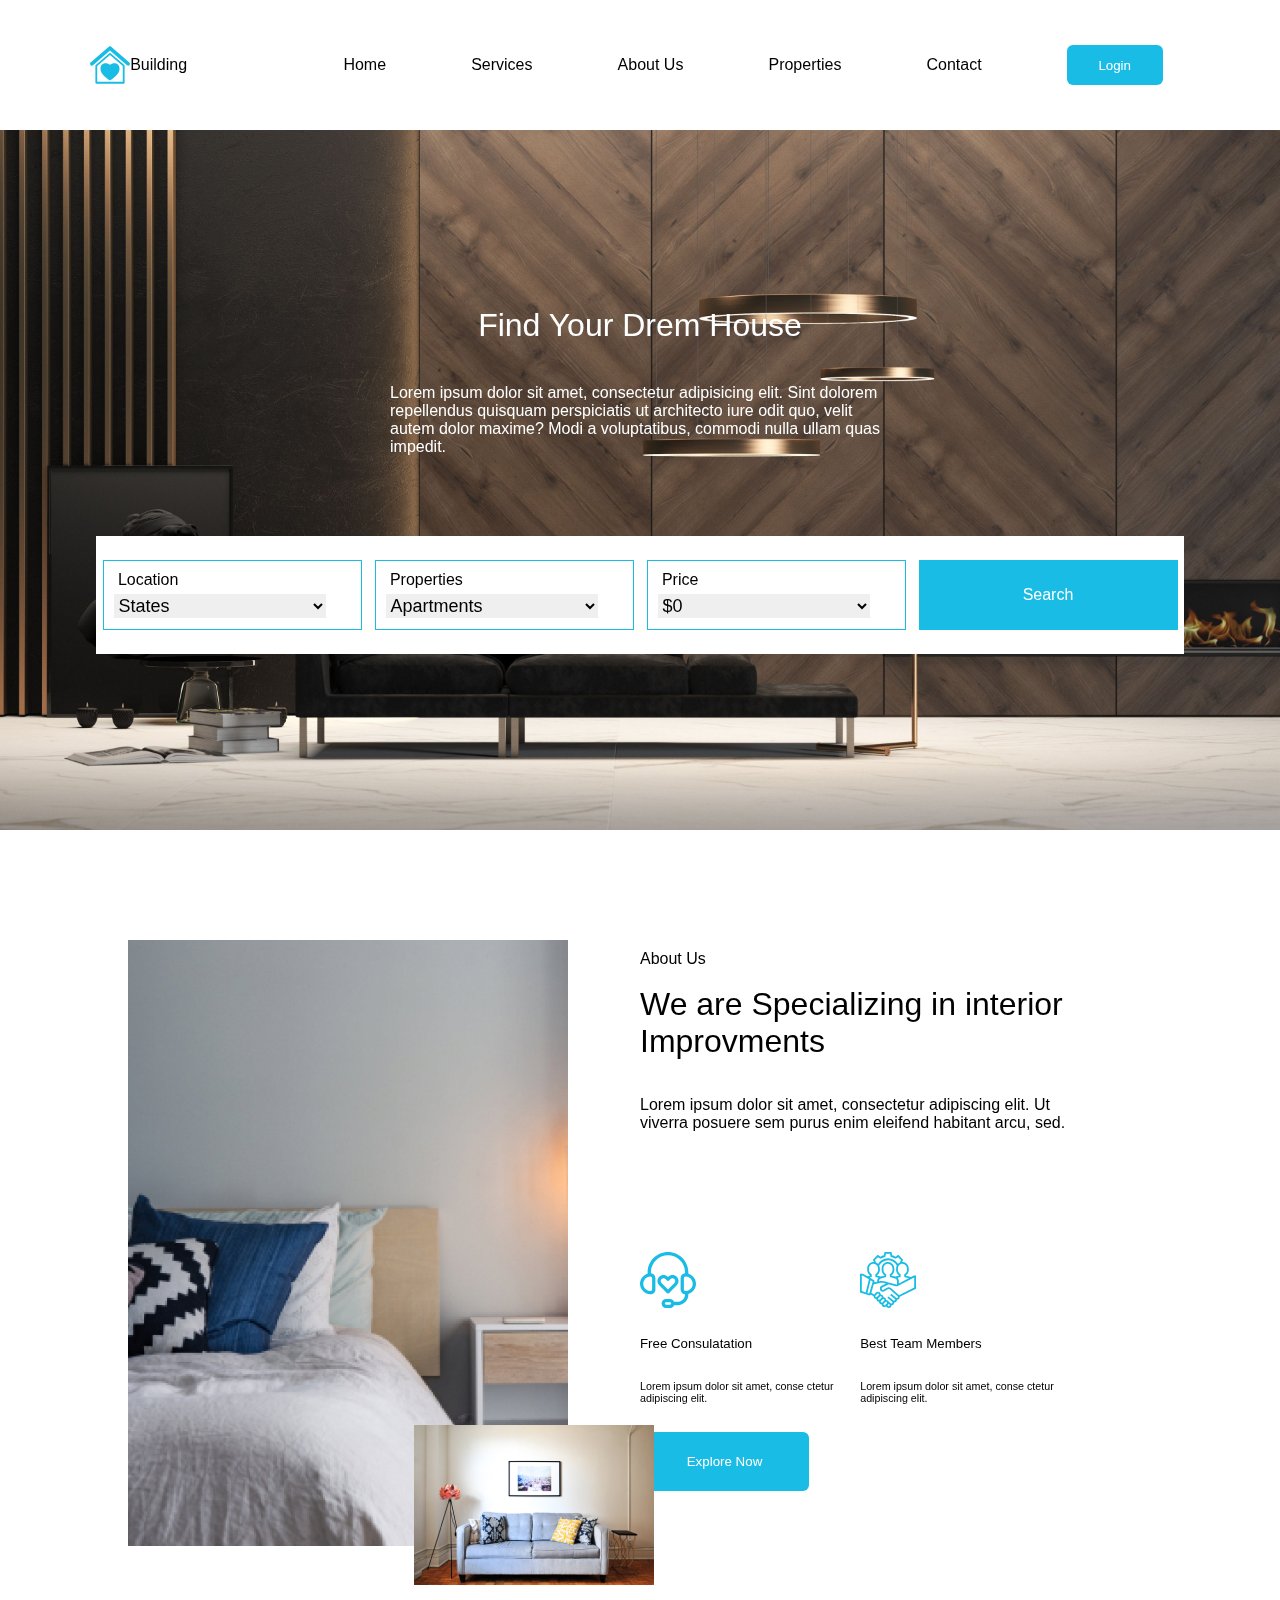
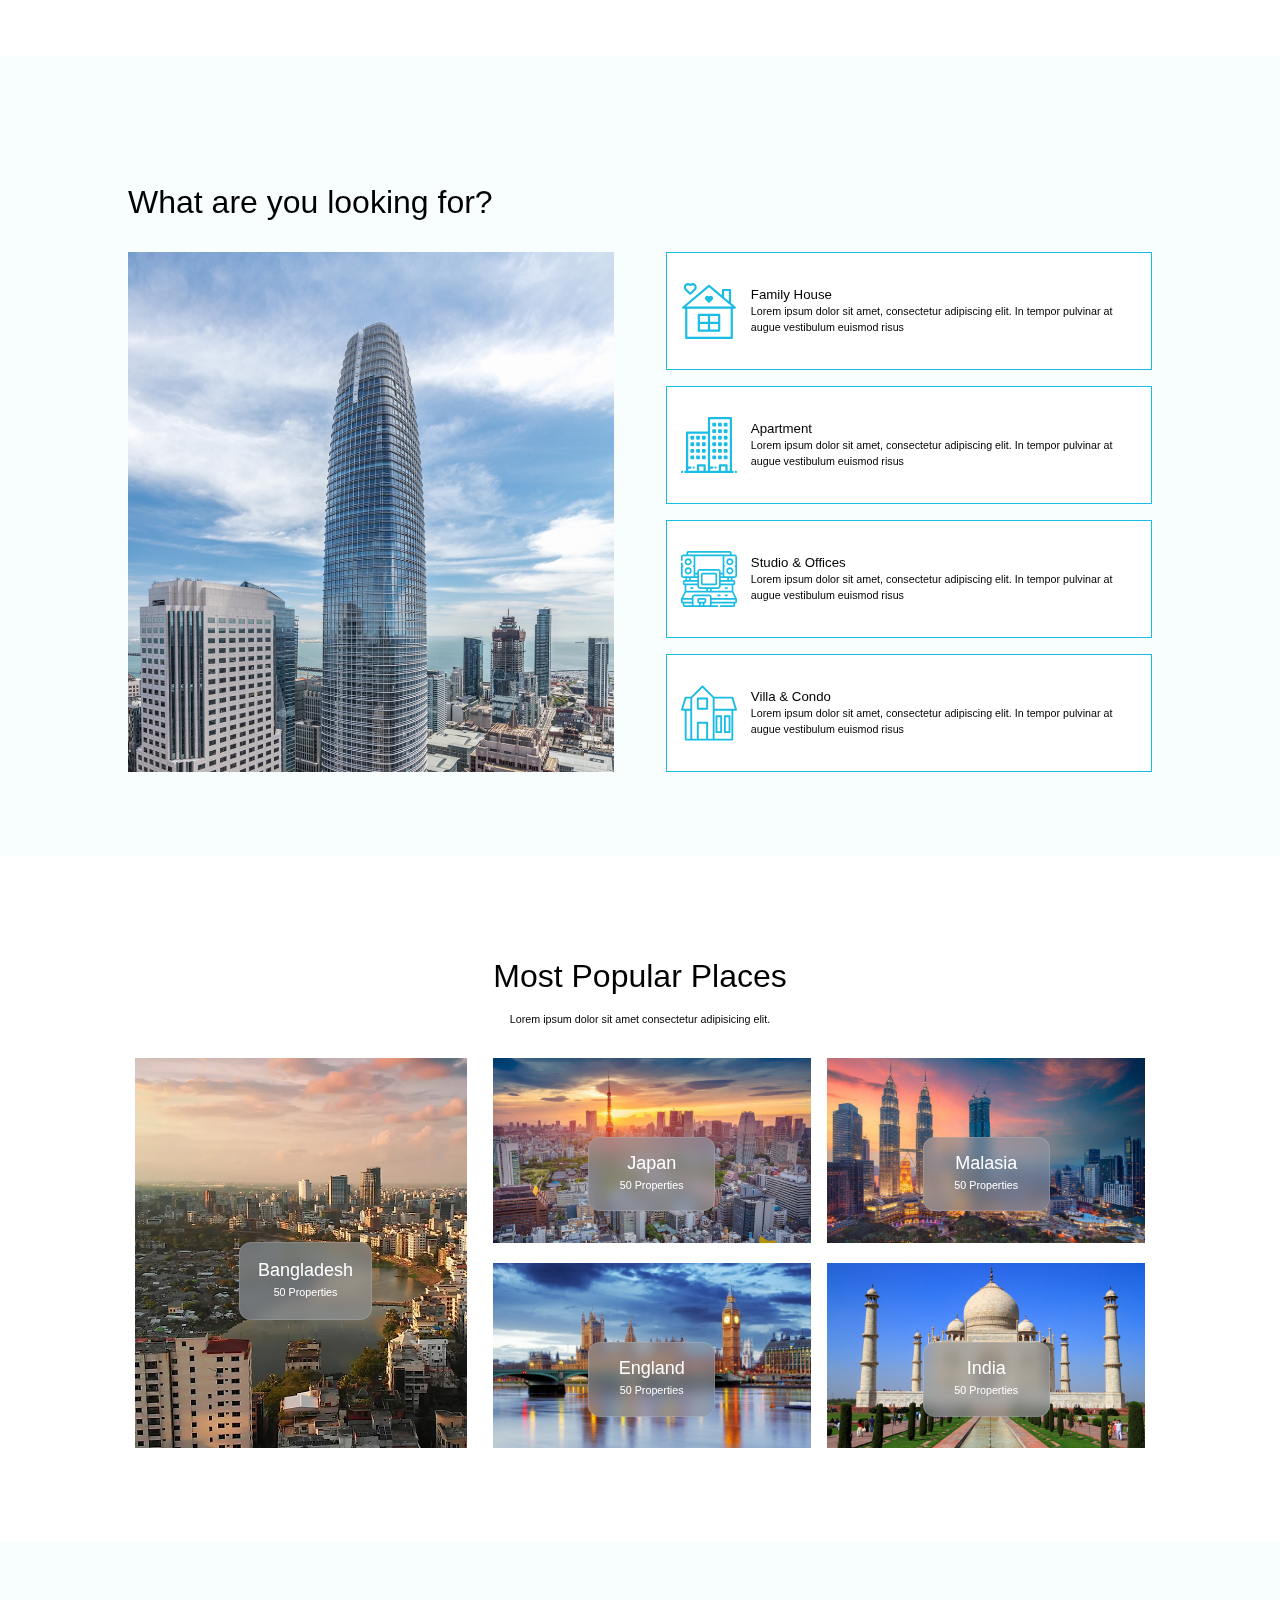
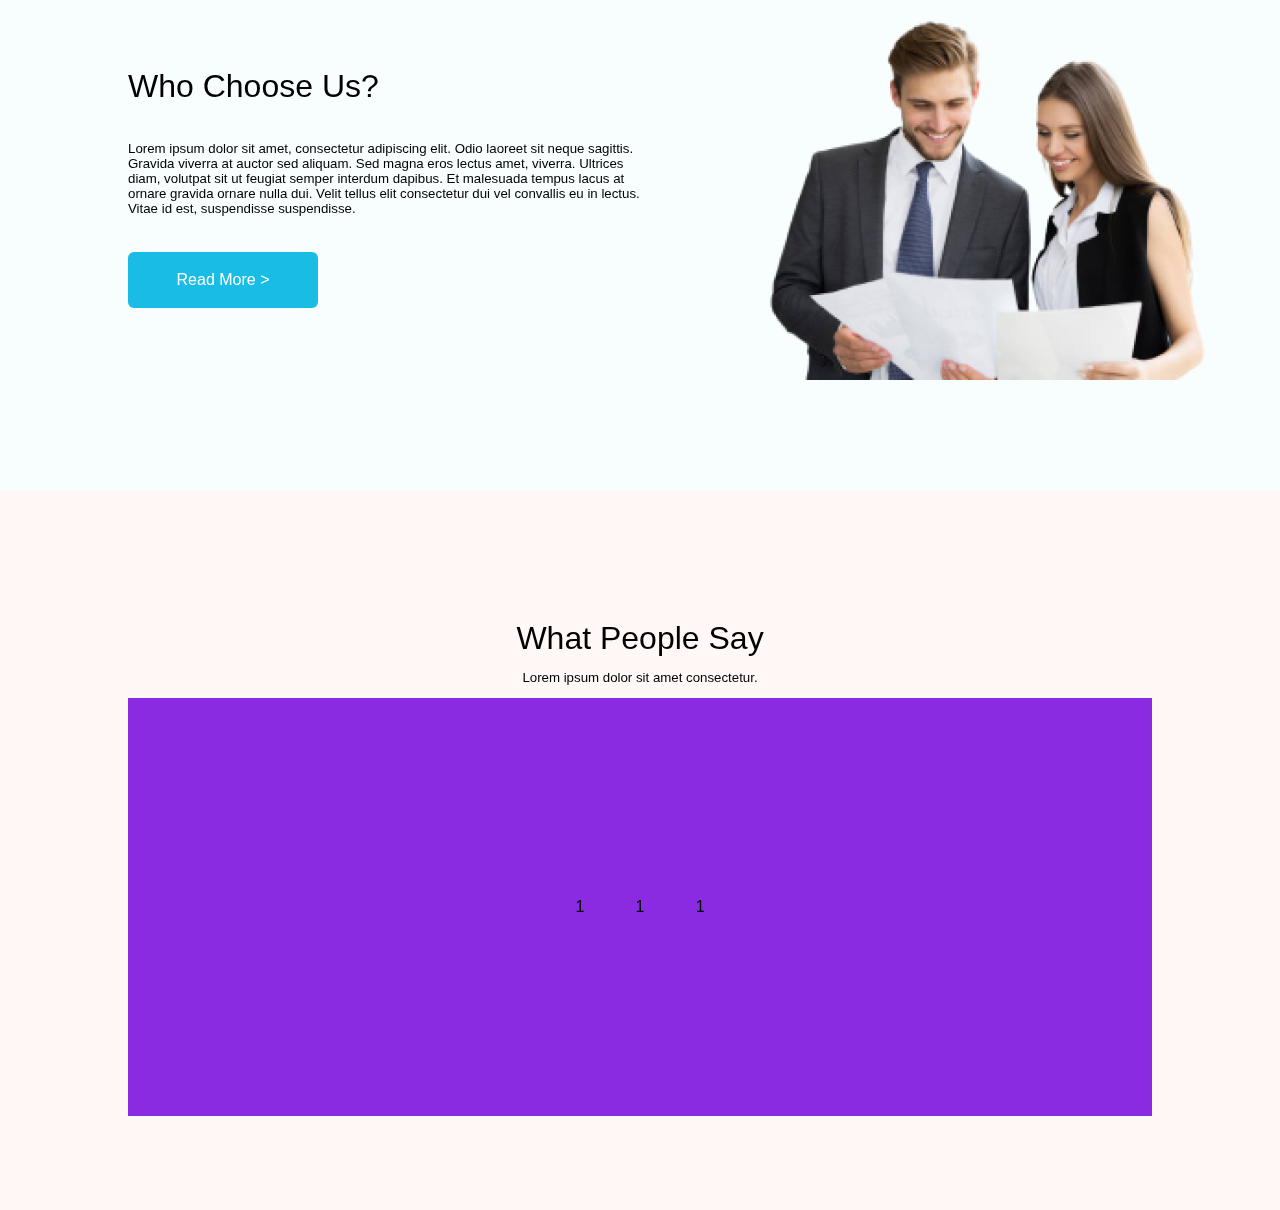
==== commit 15dca38a: "test" ====
--- a/cssfigma.html
+++ b/cssfigma.html
@@ -237,7 +237,15 @@
       </div>
       <!-- Why choose us ended -->
       <!-- What People says -->
-      <div class="peopleContainer">hey</div>
+      <div class="peopleContainer">
+        <h1>What People Say</h1>
+        <h5>Lorem ipsum dolor sit amet consectetur.</h5>
+        <div class="feedback">
+          <div class="feedbackCArd">1</div>
+          <div class="feedbackCArd">1</div>
+          <div class="feedbackCArd">1</div>
+        </div>
+      </div>
       <!-- what people says end -->
     </div>
   </body>
--- a/cssfigma.css
+++ b/cssfigma.css
@@ -347,4 +347,22 @@
   height: 720px;
   padding: 10%;
   background-color: #fff8f7;
-}
+  text-align: center;
+  line-height: 250%;
+}
+.feedback {
+  height: 90%;
+  width: 100%;
+  background: blueviolet;
+  display: flex;
+  flex-direction: row;
+  justify-content: center;
+  align-items: center;
+  gap: 5%;
+}
+.feedbackCard {
+  height: 380px;
+  /* width: 50%; */
+  flex: 1;
+  background-color: #fff;
+}
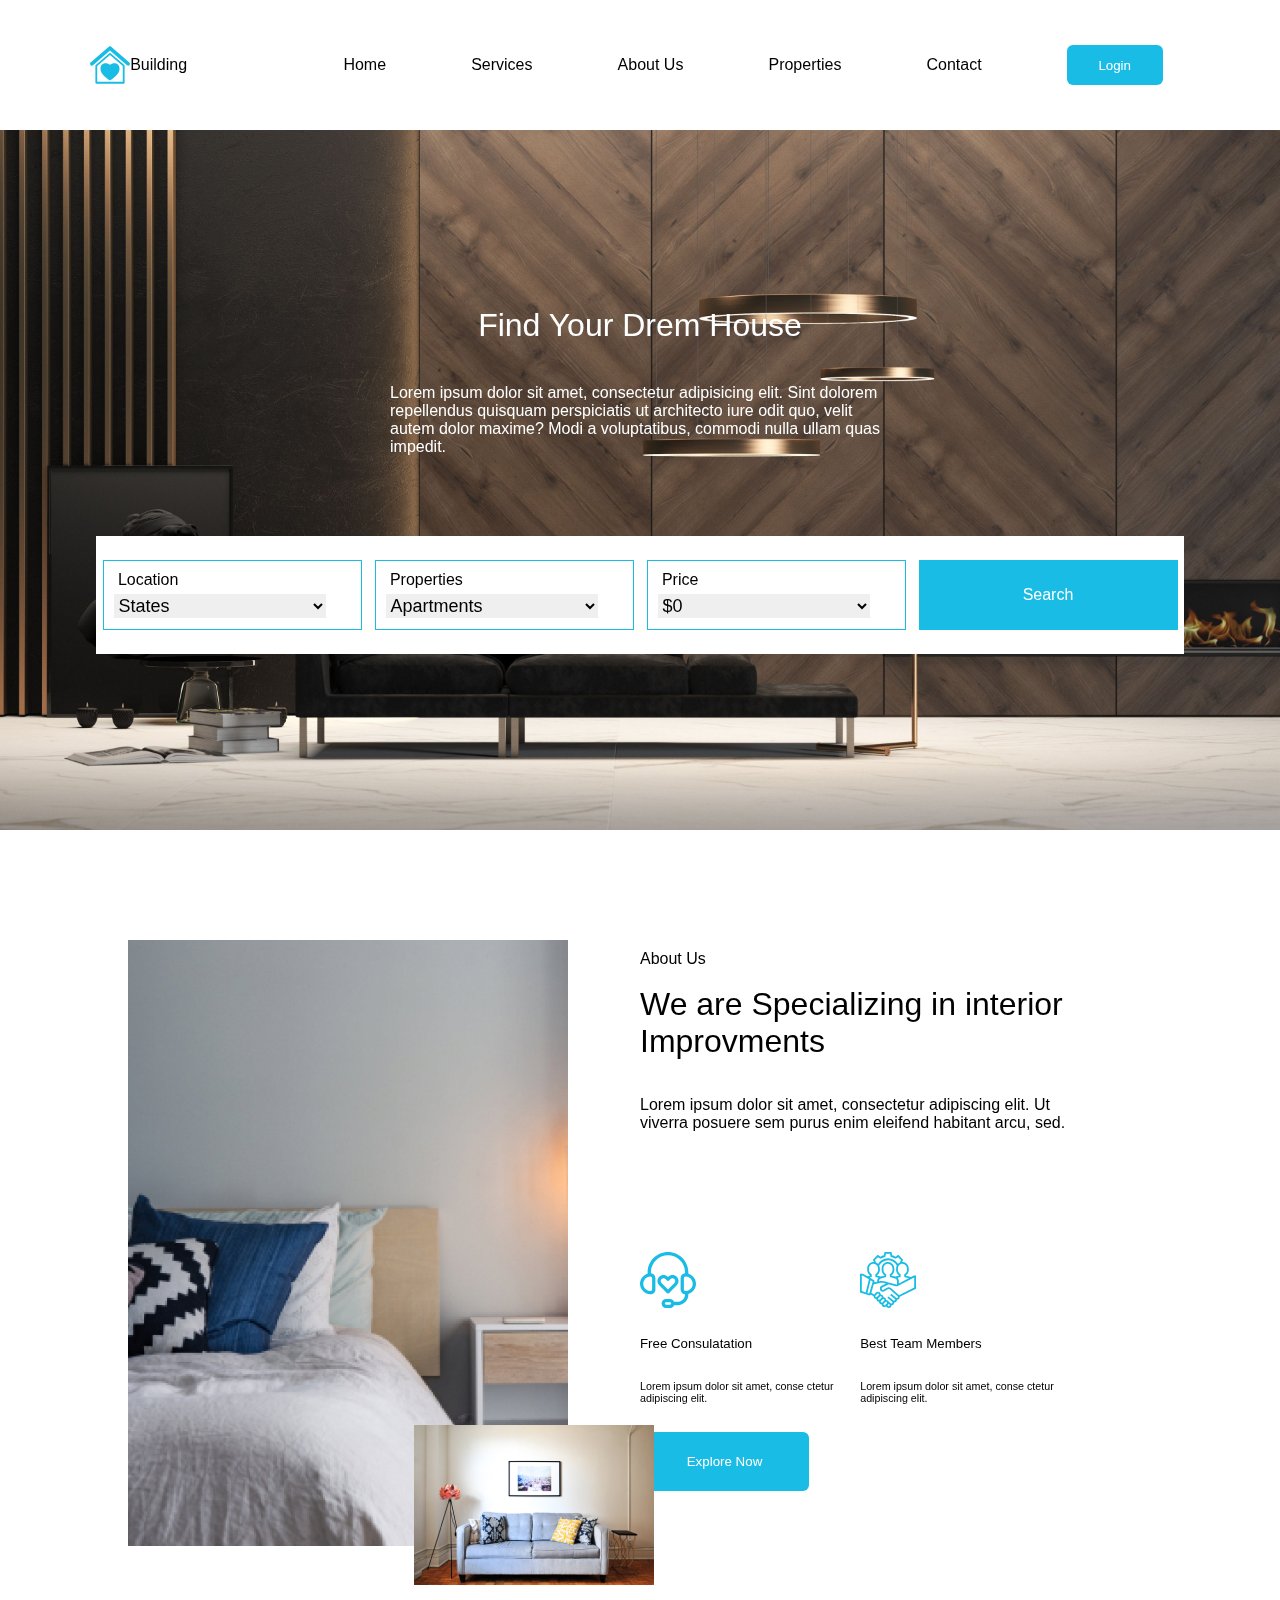
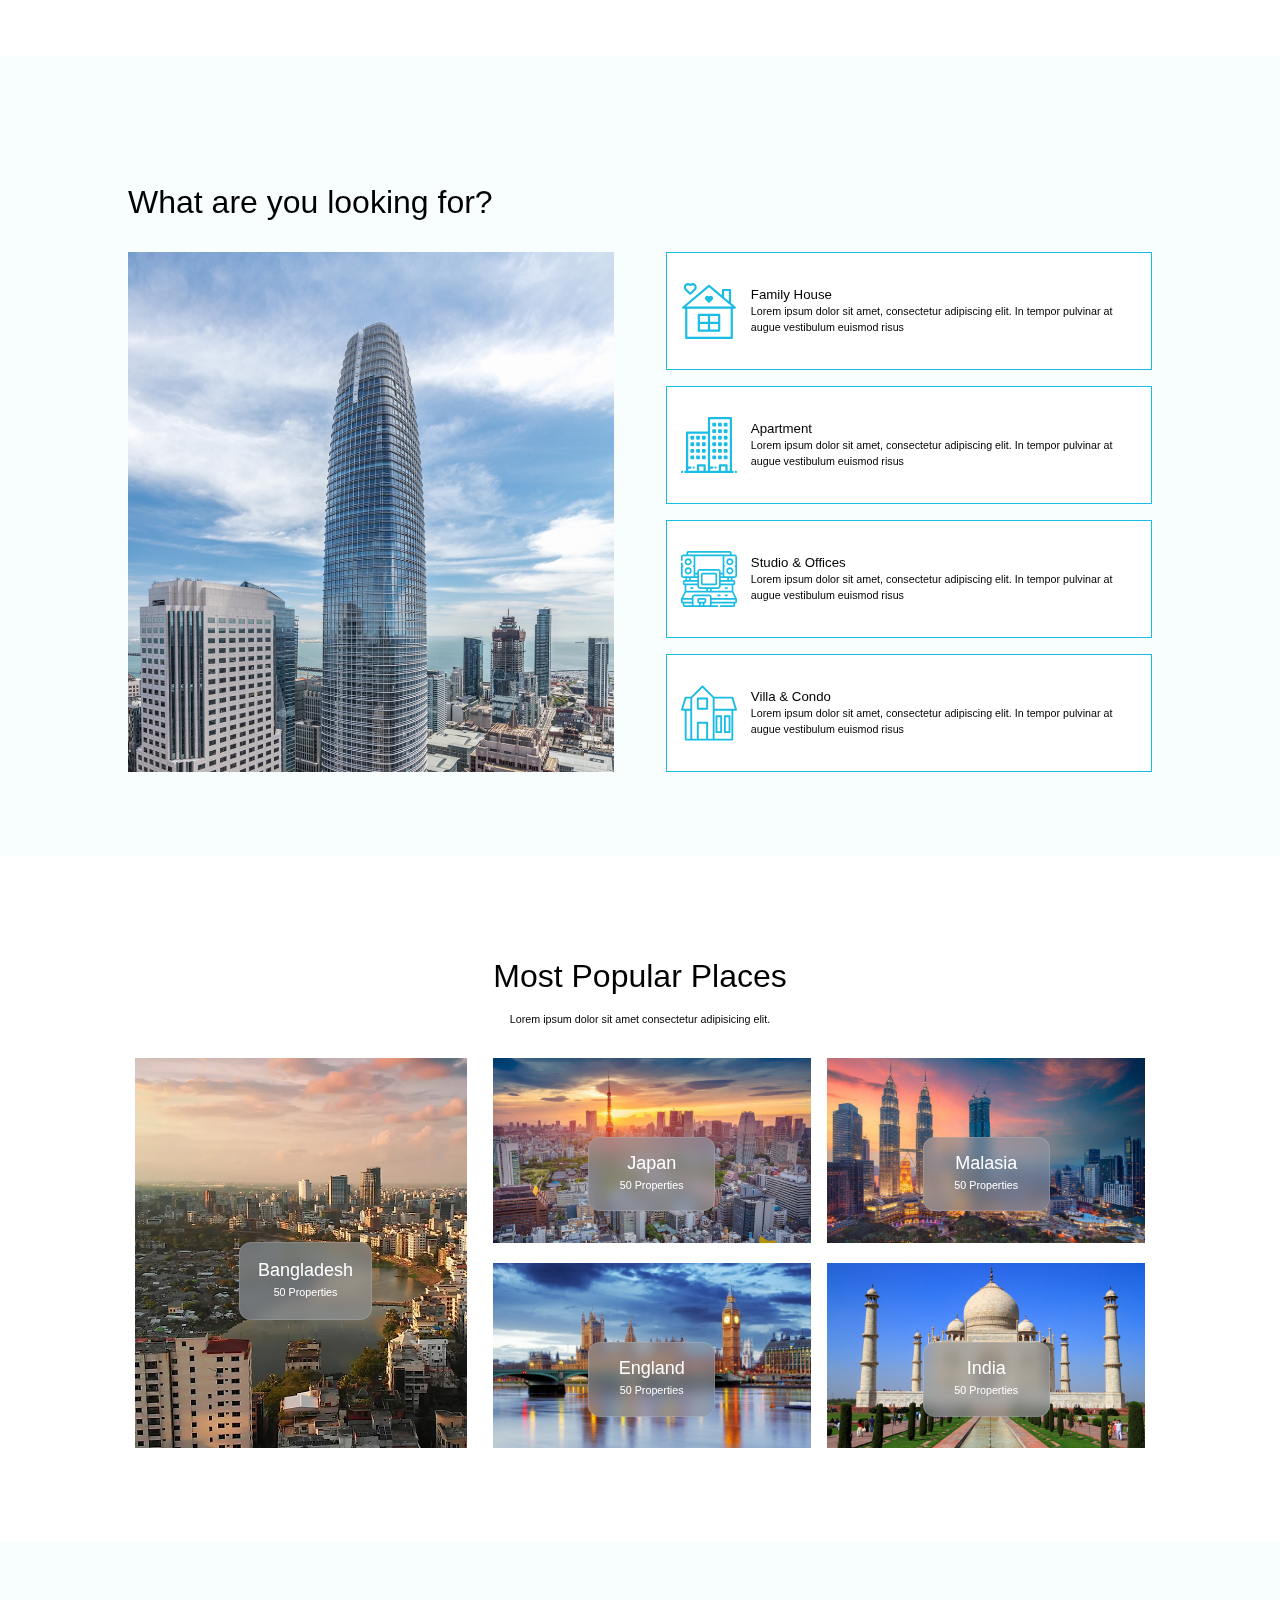
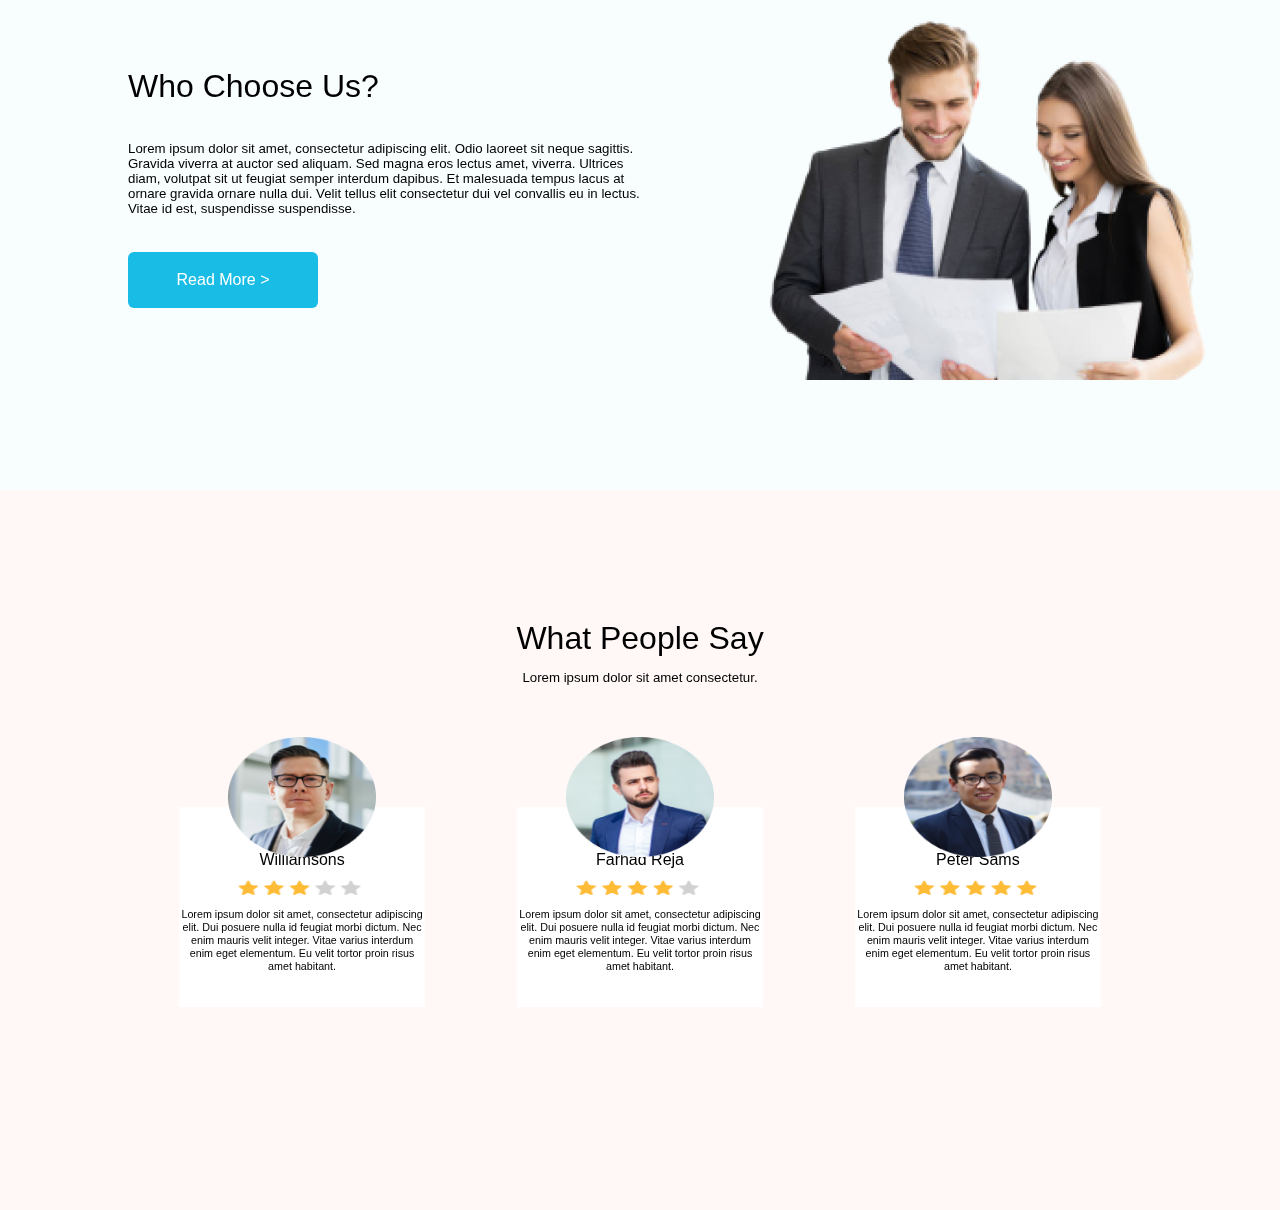
==== commit f2dd073e: "what people say added" ====
--- a/cssfigma.html
+++ b/cssfigma.html
@@ -241,9 +241,66 @@
         <h1>What People Say</h1>
         <h5>Lorem ipsum dolor sit amet consectetur.</h5>
         <div class="feedback">
-          <div class="feedbackCArd">1</div>
-          <div class="feedbackCArd">1</div>
-          <div class="feedbackCArd">1</div>
+          <div class="feedbackCard">
+            <div class="imeg">
+              <img
+                class="imgs"
+                src="./photos/Ellipse 1131.png"
+                alt=" User has no photos"
+              />
+            </div>
+            <br />
+            <h4>Williamsons</h4>
+            <br />
+            <img class="star" src="./photos/3 sars.png" alt="" />
+            <br />
+            <h6>
+              Lorem ipsum dolor sit amet, consectetur adipiscing elit. Dui
+              posuere nulla id feugiat morbi dictum. Nec enim mauris velit
+              integer. Vitae varius interdum enim eget elementum. Eu velit
+              tortor proin risus amet habitant.
+            </h6>
+          </div>
+          <div class="feedbackCard">
+            <div class="imeg">
+              <img
+                class="imgs"
+                src="./photos/Ellipse 1132.png"
+                alt=" User has no photos"
+              />
+            </div>
+            <br />
+            <h4>Farhad Reja</h4>
+            <br />
+            <img class="star" src="./photos/4stars.png" alt="" />
+            <br />
+            <h6>
+              Lorem ipsum dolor sit amet, consectetur adipiscing elit. Dui
+              posuere nulla id feugiat morbi dictum. Nec enim mauris velit
+              integer. Vitae varius interdum enim eget elementum. Eu velit
+              tortor proin risus amet habitant.
+            </h6>
+          </div>
+          <div class="feedbackCard">
+            <div class="imeg">
+              <img
+                class="imgs"
+                src="./photos/Ellipse 1133.png"
+                alt=" User has no photos"
+              />
+            </div>
+            <br />
+            <h4>Peter Sams</h4>
+            <br />
+            <img class="star" src="./photos/5stars.png" alt="" />
+            <br />
+            <h6>
+              Lorem ipsum dolor sit amet, consectetur adipiscing elit. Dui
+              posuere nulla id feugiat morbi dictum. Nec enim mauris velit
+              integer. Vitae varius interdum enim eget elementum. Eu velit
+              tortor proin risus amet habitant.
+            </h6>
+          </div>
         </div>
       </div>
       <!-- what people says end -->
--- a/cssfigma.css
+++ b/cssfigma.css
@@ -353,16 +353,39 @@
 .feedback {
   height: 90%;
   width: 100%;
-  background: blueviolet;
-  display: flex;
-  flex-direction: row;
-  justify-content: center;
-  align-items: center;
-  gap: 5%;
+
+  display: flex;
+  flex-direction: row;
+  justify-content: center;
+  align-items: center;
+  gap: 10%;
+  padding: 5%;
 }
 .feedbackCard {
-  height: 380px;
-  /* width: 50%; */
-  flex: 1;
-  background-color: #fff;
-}
+  height: 200px;
+  position: relative;
+  flex: 1;
+  background-color: white;
+  display: flex;
+  flex-direction: column;
+  justify-content: center;
+  line-height: 80%;
+}
+.imeg {
+  width: 60%;
+  height: 60%;
+  left: 20%;
+  bottom: 75%;
+  position: absolute;
+  border-radius: 50%;
+  background-color: white;
+}
+.imeg img {
+  height: 100%;
+  width: 100%;
+}
+.star {
+  height: 16px;
+  width: 50%;
+  margin-left: 24%;
+}
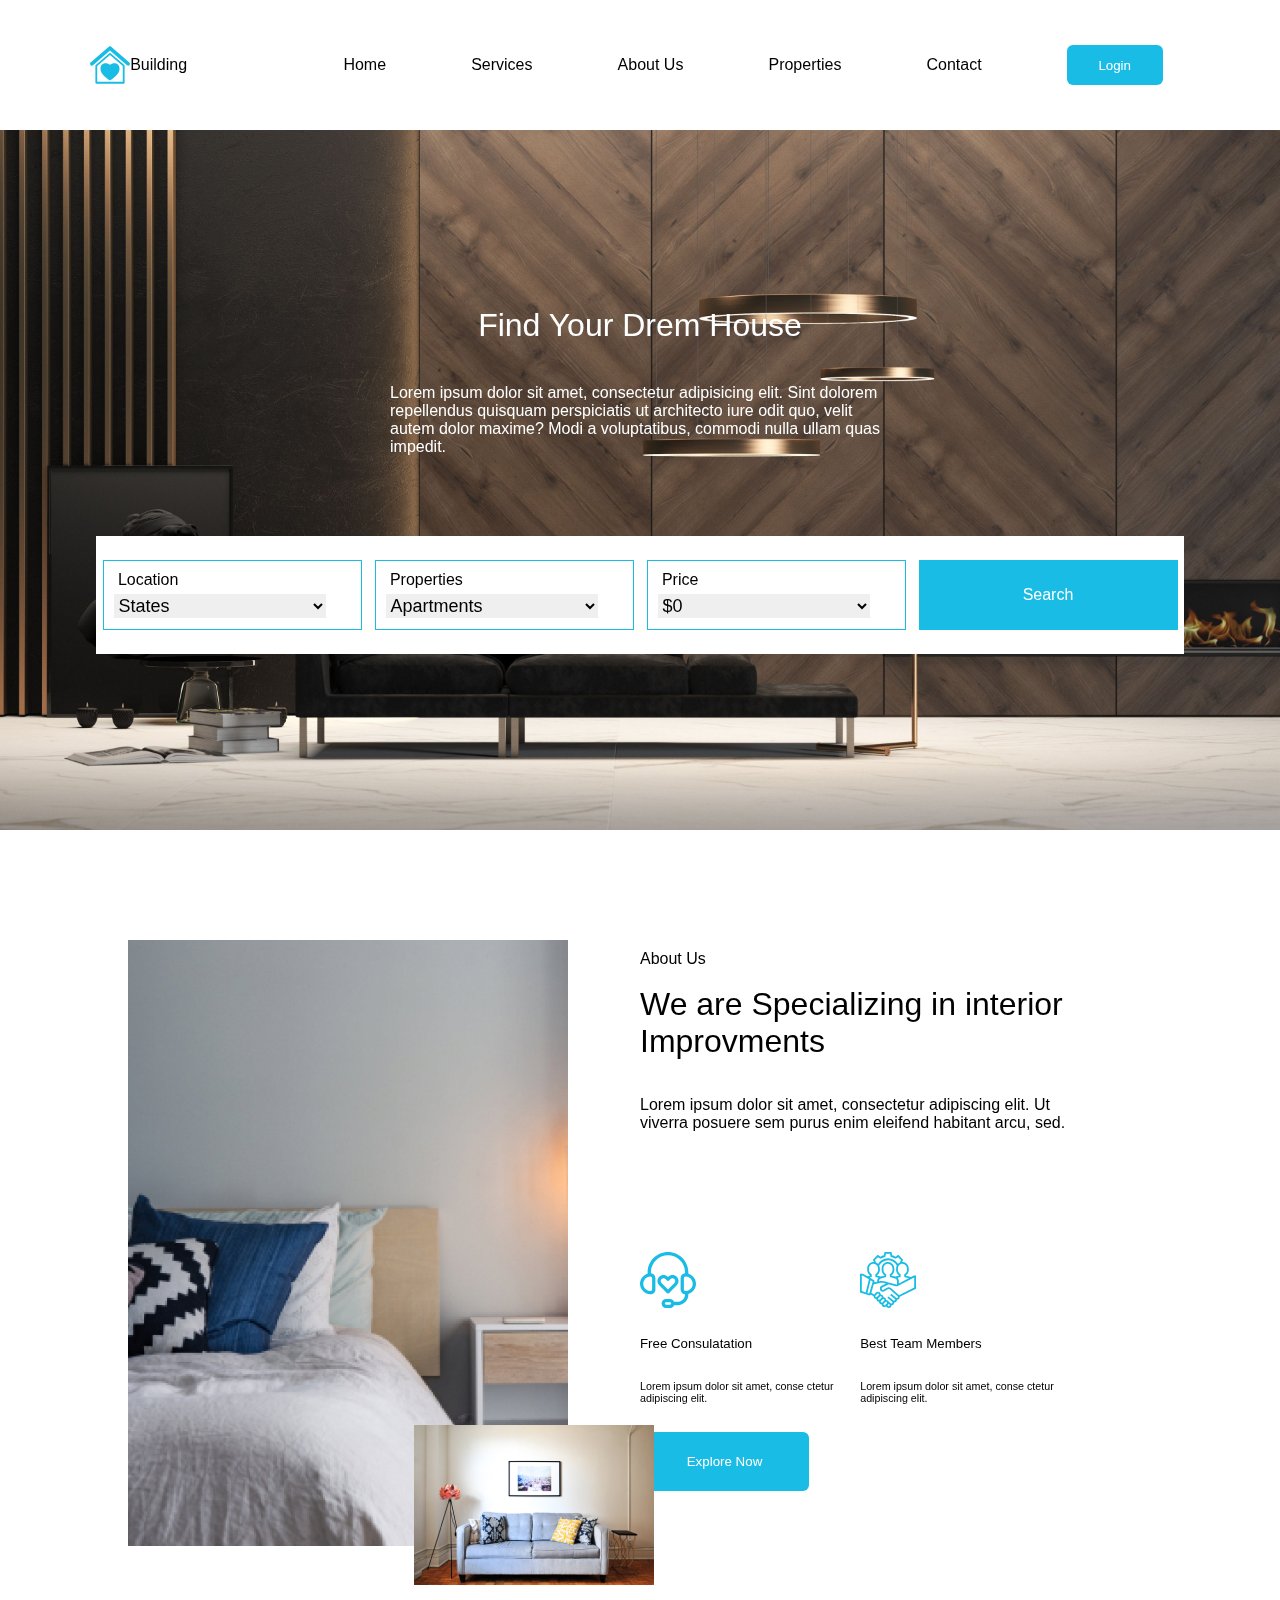
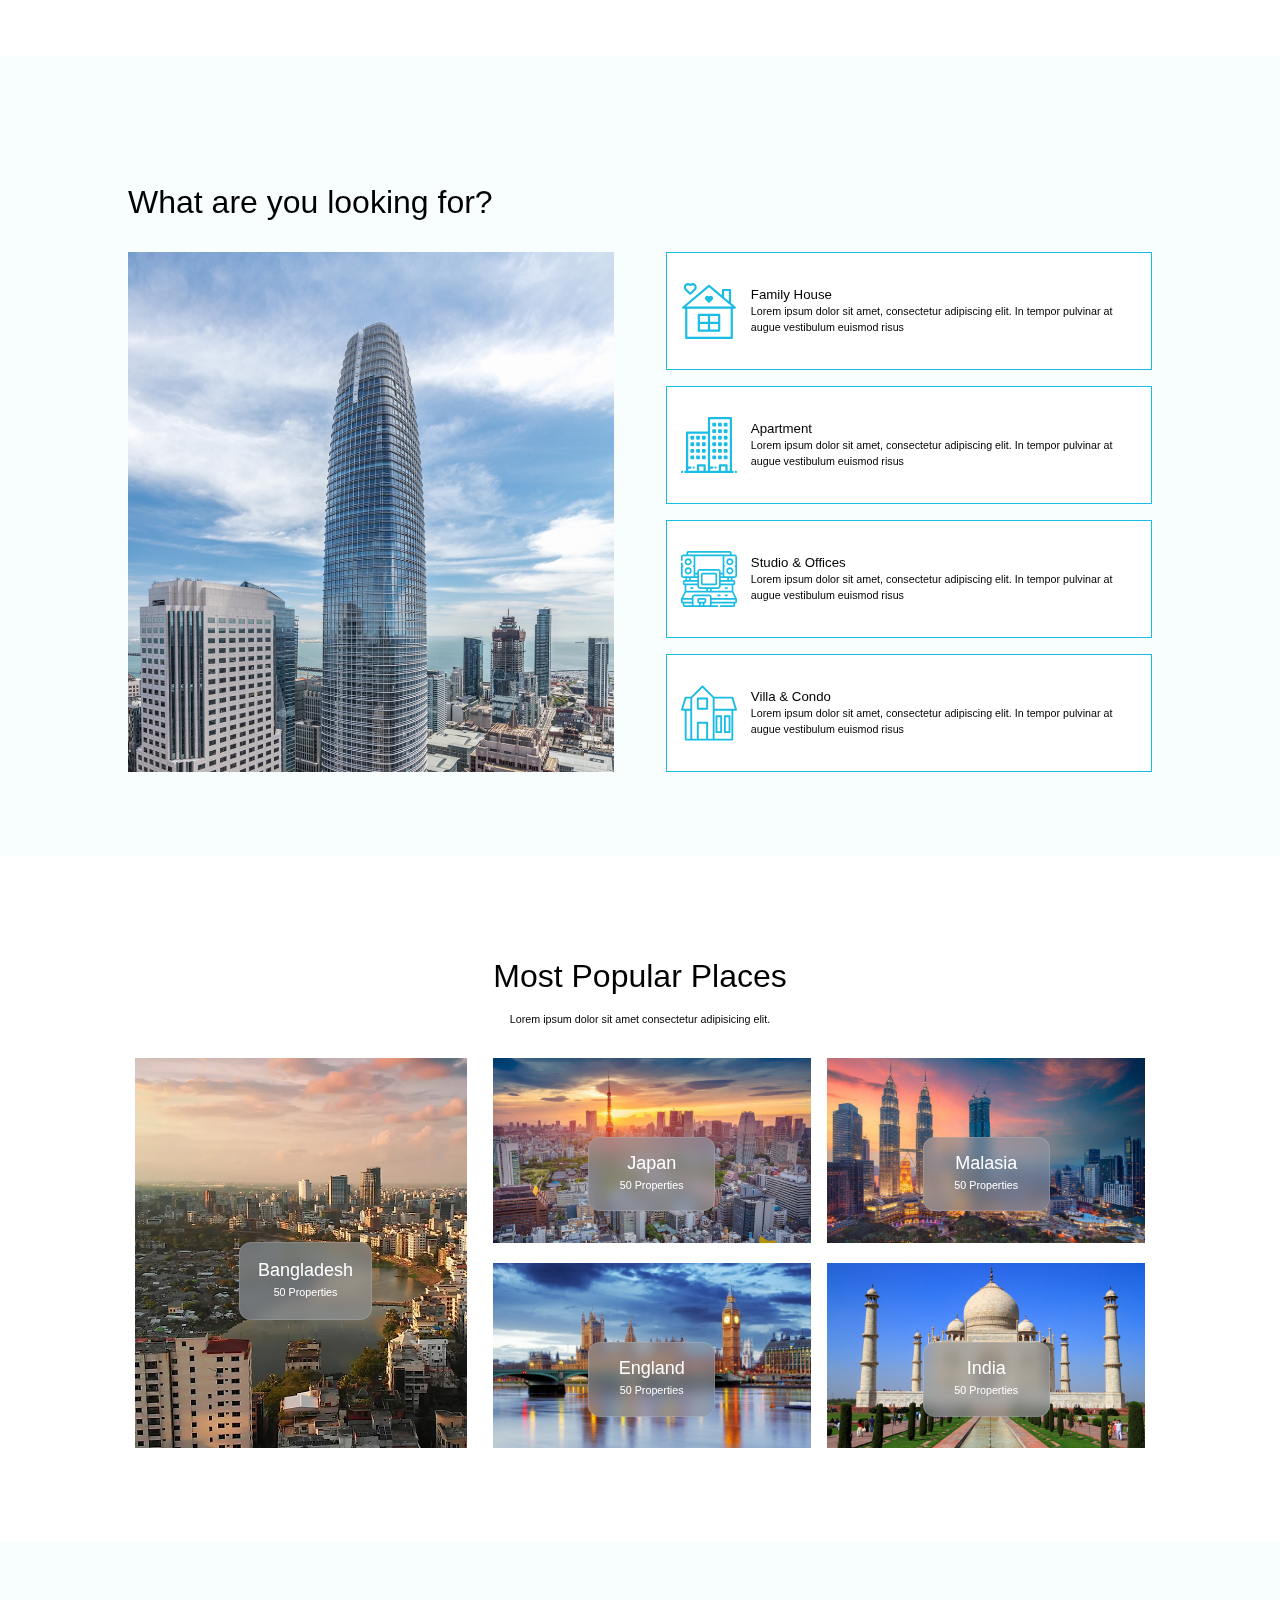
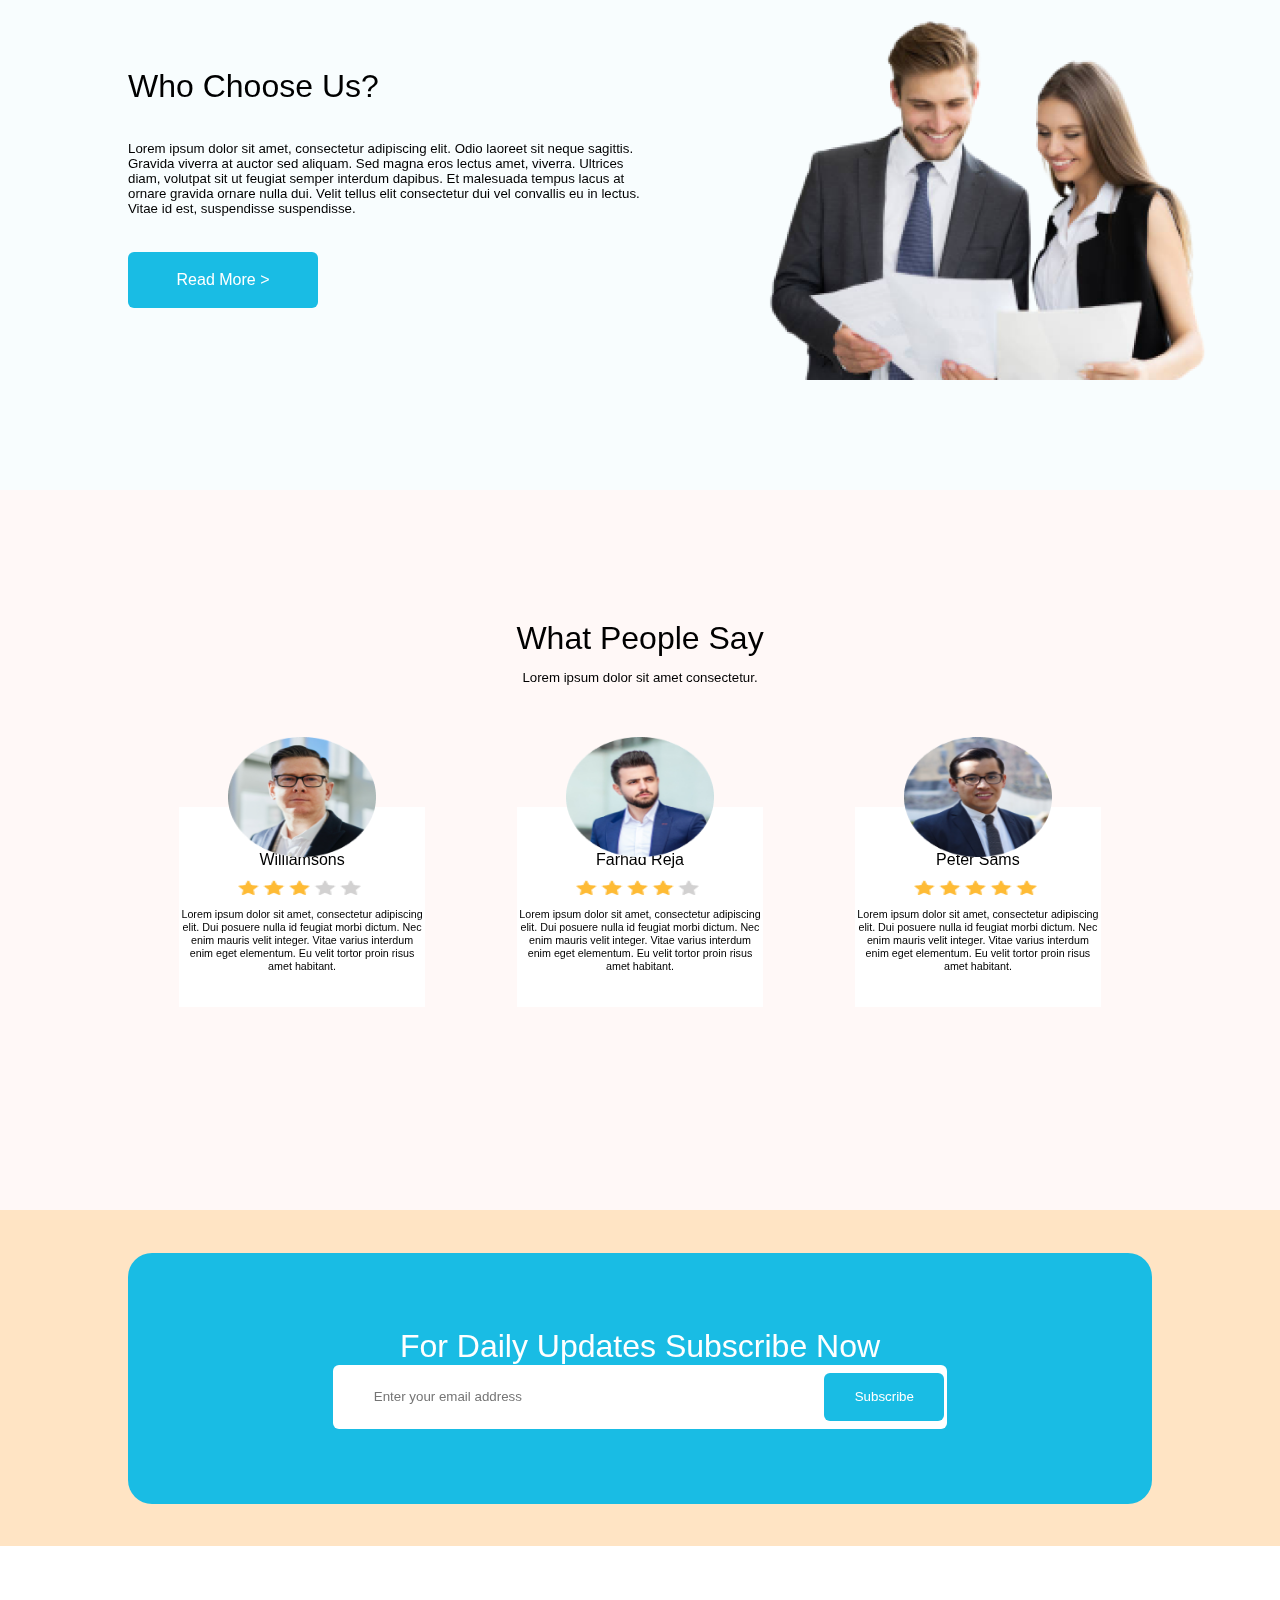
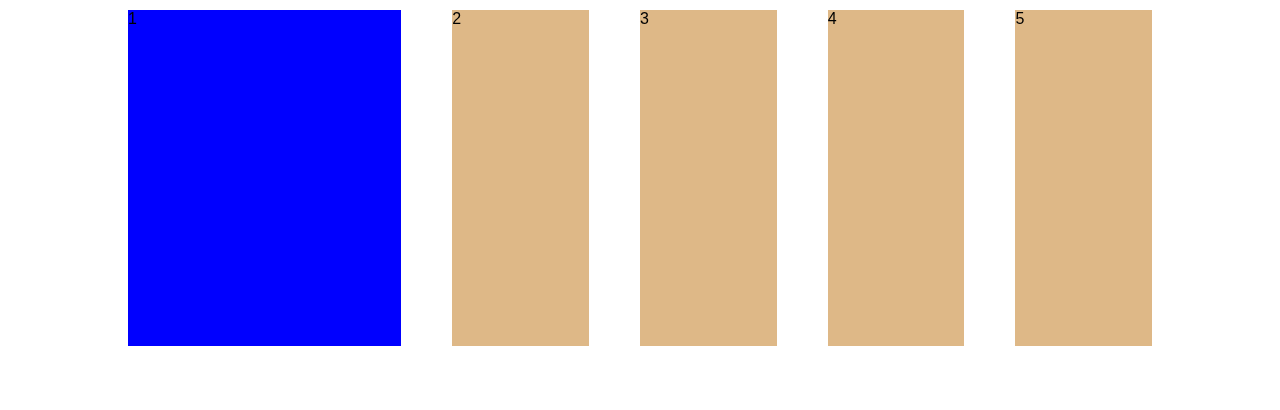
==== commit c3f748ad: "footer is started" ====
--- a/cssfigma.html
+++ b/cssfigma.html
@@ -304,6 +304,24 @@
         </div>
       </div>
       <!-- what people says end -->
+      <!-- Footer started -->
+      <div class="Footer">
+        <div class="footerTop">
+          <div class="subscribe">
+            <h1>For Daily Updates Subscribe Now</h1>
+            <input type="text" placeholder="Enter your email address" />
+            <button class="subbtn">Subscribe</button>
+          </div>
+        </div>
+        <div class="footerBottom">
+          <div class="chld1">1</div>
+          <div class="chld2">2</div>
+          <div class="chld2">3</div>
+          <div class="chld2">4</div>
+          <div class="chld2">5</div>
+        </div>
+      </div>
+      <!-- Footer ended -->
     </div>
   </body>
 </html>
--- a/cssfigma.css
+++ b/cssfigma.css
@@ -389,3 +389,63 @@
   width: 50%;
   margin-left: 24%;
 }
+.Footer {
+  height: 800px;
+  width: 100%;
+  display: flex;
+  flex-direction: column;
+}
+.footerTop {
+  flex: 1;
+  background-color: bisque;
+  display: flex;
+  align-items: center;
+  justify-content: center;
+}
+.footerBottom {
+  flex: 1;
+  display: flex;
+  flex-direction: row;
+  padding: 5% 10%;
+  gap: 5%;
+}
+.subscribe {
+  position: relative;
+  width: 80%;
+  height: 251px;
+  background-color: #19bce4;
+  border-radius: 24px;
+  color: #fff;
+  text-align: center;
+  display: flex;
+  flex-direction: column;
+  justify-content: center;
+  align-items: center;
+}
+.subscribe input {
+  width: 60%;
+  height: 64px;
+  border-radius: 6px;
+  border: none;
+  padding-left: 4%;
+  outline: none;
+}
+.subbtn {
+  width: 120px;
+  height: 48px;
+  position: absolute;
+  top: 48%;
+  left: 68%;
+  color: #fff;
+  background-color: #19bce4;
+  border: none;
+  border-radius: 6px;
+}
+.chld1 {
+  flex: 2;
+  background: blue;
+}
+.chld2 {
+  flex: 1;
+  background-color: burlywood;
+}
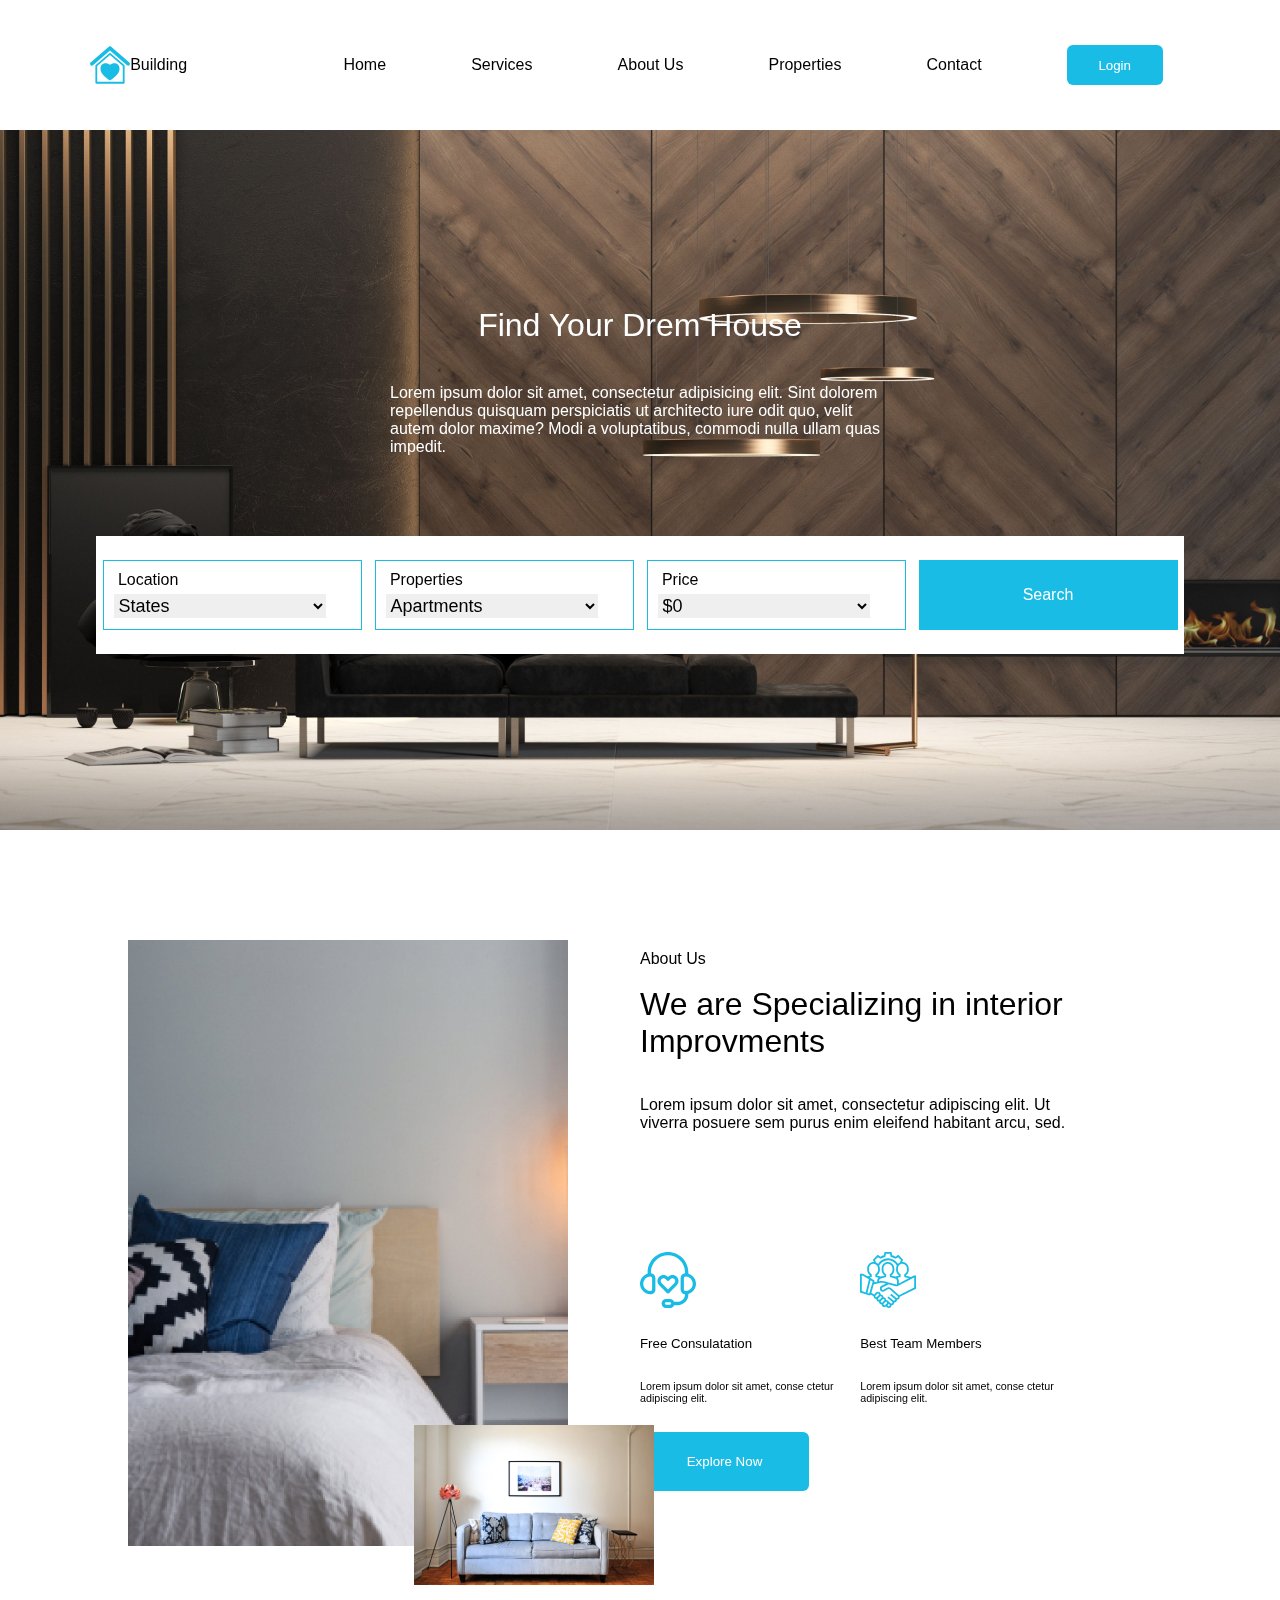
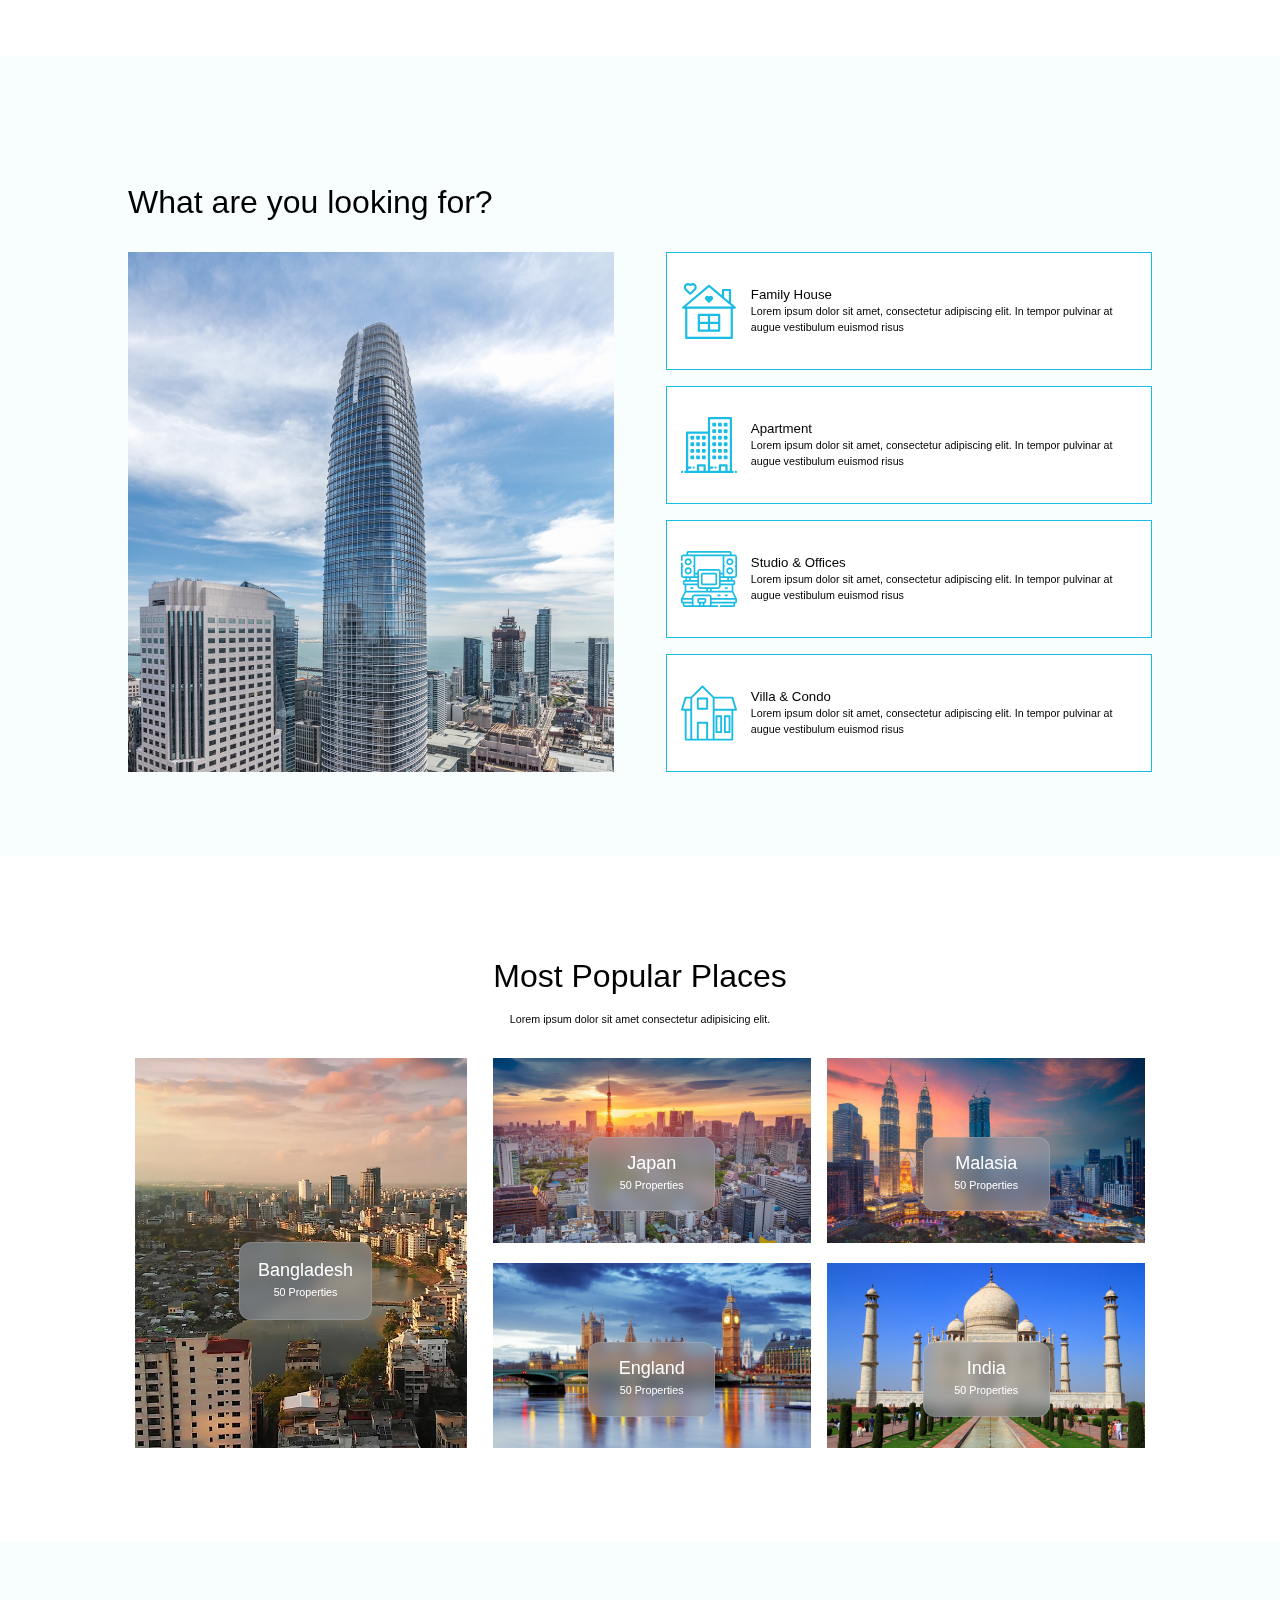
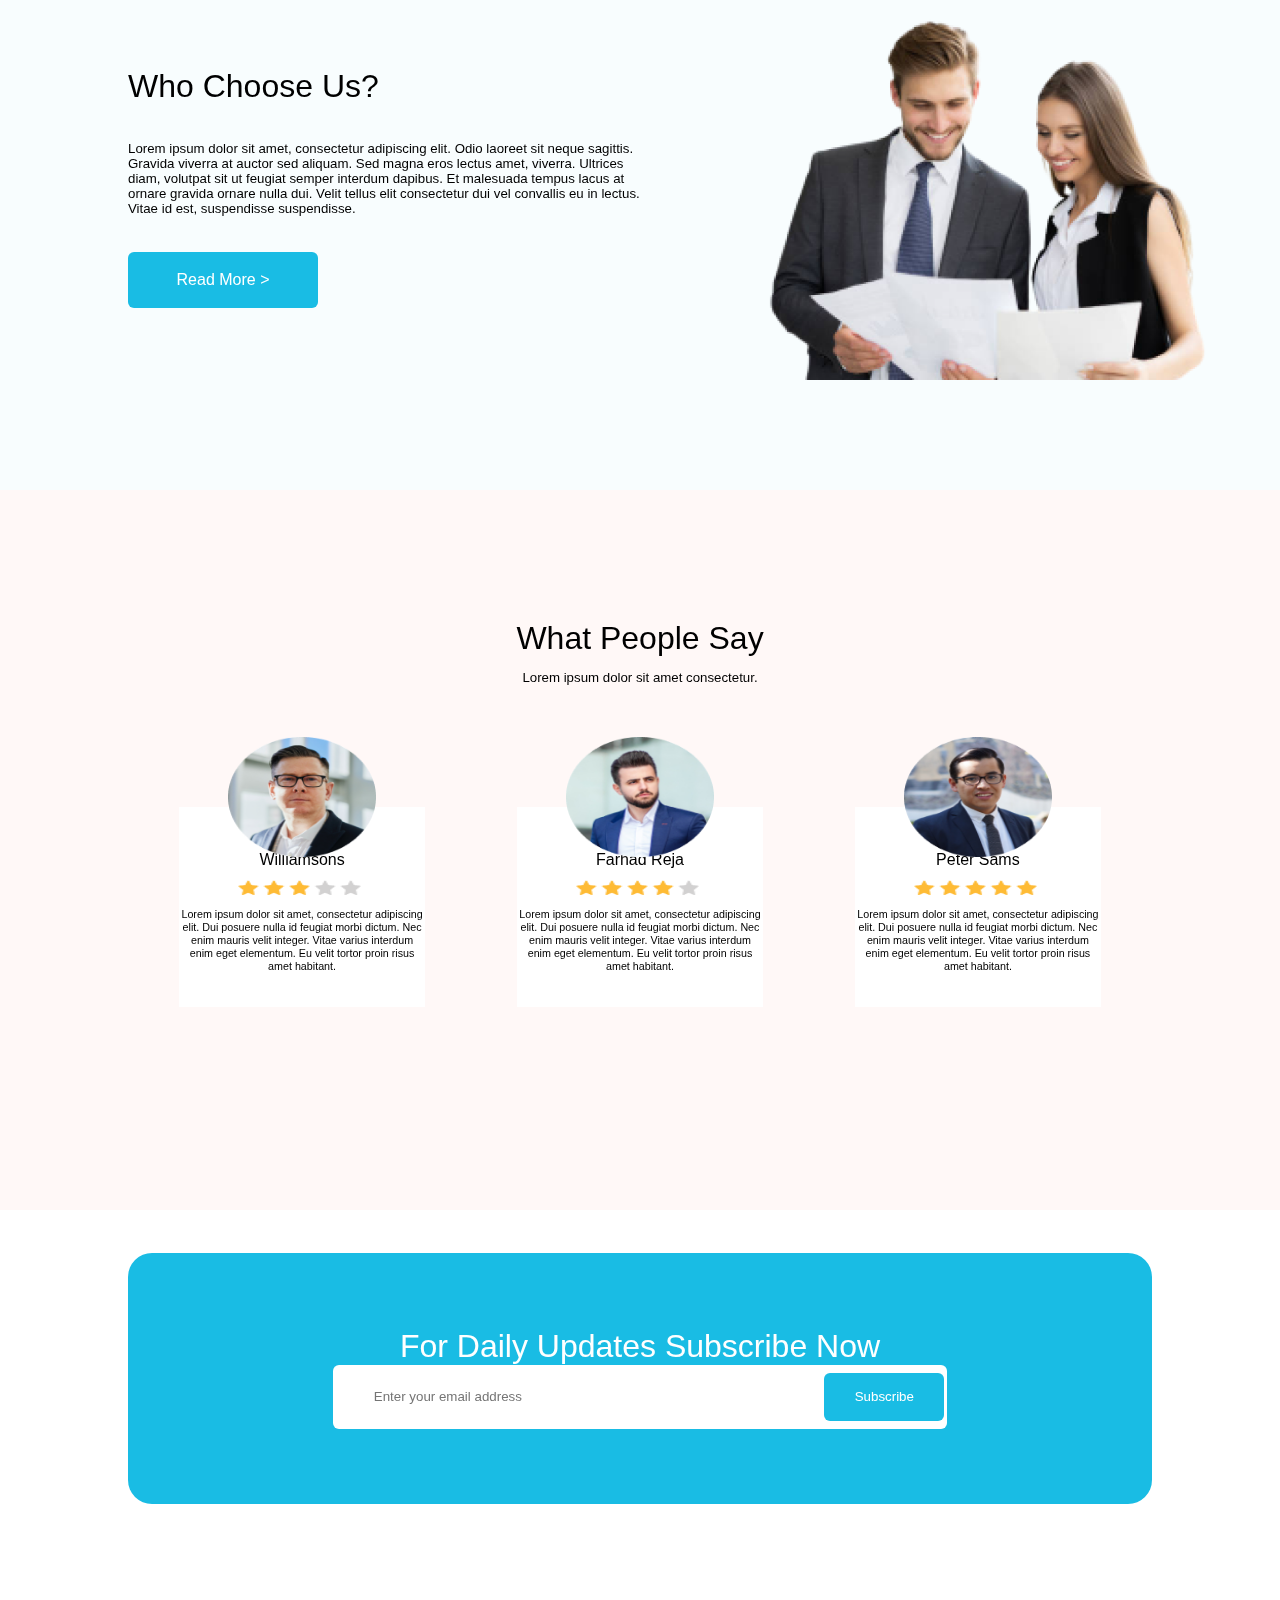
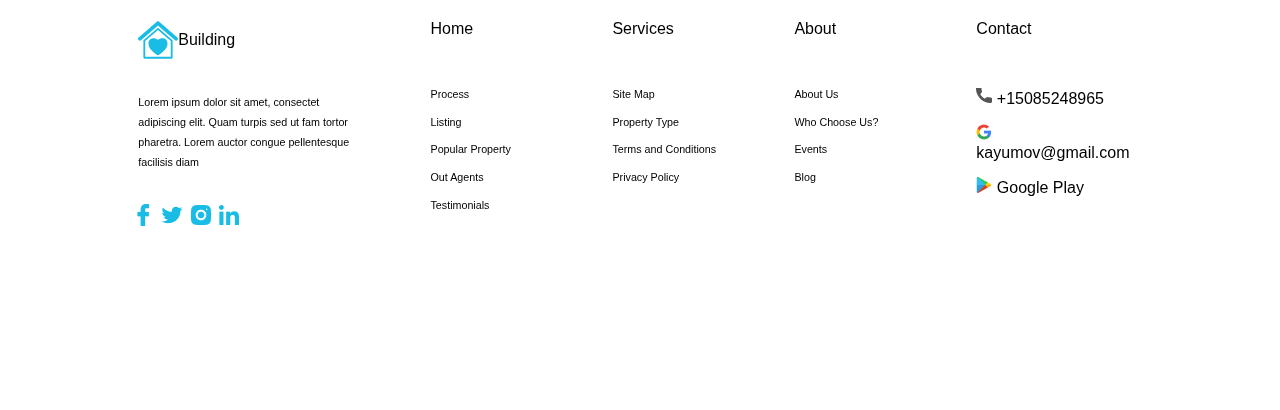
==== commit bf0f97a1: "first figma css based project finished" ====
--- a/cssfigma.html
+++ b/cssfigma.html
@@ -314,11 +314,71 @@
           </div>
         </div>
         <div class="footerBottom">
-          <div class="chld1">1</div>
-          <div class="chld2">2</div>
-          <div class="chld2">3</div>
-          <div class="chld2">4</div>
-          <div class="chld2">5</div>
+          <div class="chld1">
+            <div class="icon">
+              <img src="./huoseLogo.svg" alt="logo" />
+              Building
+            </div>
+            <h6>
+              Lorem ipsum dolor sit amet, consectet adipiscing elit. Quam turpis
+              sed ut fam tortor pharetra. Lorem auctor congue pellentesque
+              facilisis diam
+            </h6>
+            <div class="icon" id="icon">
+              <a href="www.facebook.com" target="_blank" title="Facebook"
+                ><img src="./photos/facebook.png" alt="Facebook"
+              /></a>
+              <a href="www.twitter.com" target="_blank" title="Twitter"
+                ><img src="./photos/twitter.png" alt="Twitter"
+              /></a>
+              <a href="www.instagram.com" target="_blank" title="Instagram"
+                ><img src="./photos/instagram.png" alt="Instagram"
+              /></a>
+              <a href="www.linkedin.com" target="_blank" title="LinkedIn"
+                ><img src="./photos/In.png" alt=""
+              /></a>
+            </div>
+          </div>
+          <div class="chld2">
+            <h4>Home</h4>
+            <br />
+            <h6>Process</h6>
+            <h6>Listing</h6>
+            <h6>Popular Property</h6>
+            <h6>Out Agents</h6>
+            <h6>Testimonials</h6>
+          </div>
+          <div class="chld2">
+            <h4>Services</h4>
+            <br />
+            <h6>Site Map</h6>
+            <h6>Property Type</h6>
+            <h6>Terms and Conditions</h6>
+            <h6>Privacy Policy</h6>
+          </div>
+          <div class="chld2">
+            <h4>About</h4>
+            <br />
+            <h6>About Us</h6>
+            <h6>Who Choose Us?</h6>
+            <h6>Events</h6>
+            <h6>Blog</h6>
+          </div>
+          <div class="chld2" id="lschd">
+            <h4>Contact</h4>
+            <br />
+            <a href="tel:+15085248965"
+              ><img src="./photos/phone.png" alt="phone" /> +15085248965</a
+            >
+            <a href="www.gmail.com"
+              ><img src="./photos/google.png" alt="gmail" />
+              kayumov@gmail.com</a
+            >
+            <a href="www.googleplay.com"
+              ><img src="./photos/playstore 1.png" alt="playstore" /> Google
+              Play</a
+            >
+          </div>
         </div>
       </div>
       <!-- Footer ended -->
--- a/cssfigma.css
+++ b/cssfigma.css
@@ -397,7 +397,7 @@
 }
 .footerTop {
   flex: 1;
-  background-color: bisque;
+
   display: flex;
   align-items: center;
   justify-content: center;
@@ -443,9 +443,35 @@
 }
 .chld1 {
   flex: 2;
-  background: blue;
+
+  display: flex;
+  flex-direction: column;
+  align-items: flex-start;
+  padding: 1%;
+  line-height: 20px;
+  gap: 10%;
+  cursor: pointer;
+}
+
+.icon {
+  display: flex;
+  justify-content: center;
+  align-items: center;
+}
+#icon {
+  gap: 5%;
 }
 .chld2 {
   flex: 1;
-  background-color: burlywood;
-}
+  padding: 1%;
+  display: flex;
+  flex-direction: column;
+  gap: 5%;
+}
+#lschd {
+  flex: 1.5;
+}
+#lschd a {
+  text-decoration: none;
+  color: #000000;
+}
